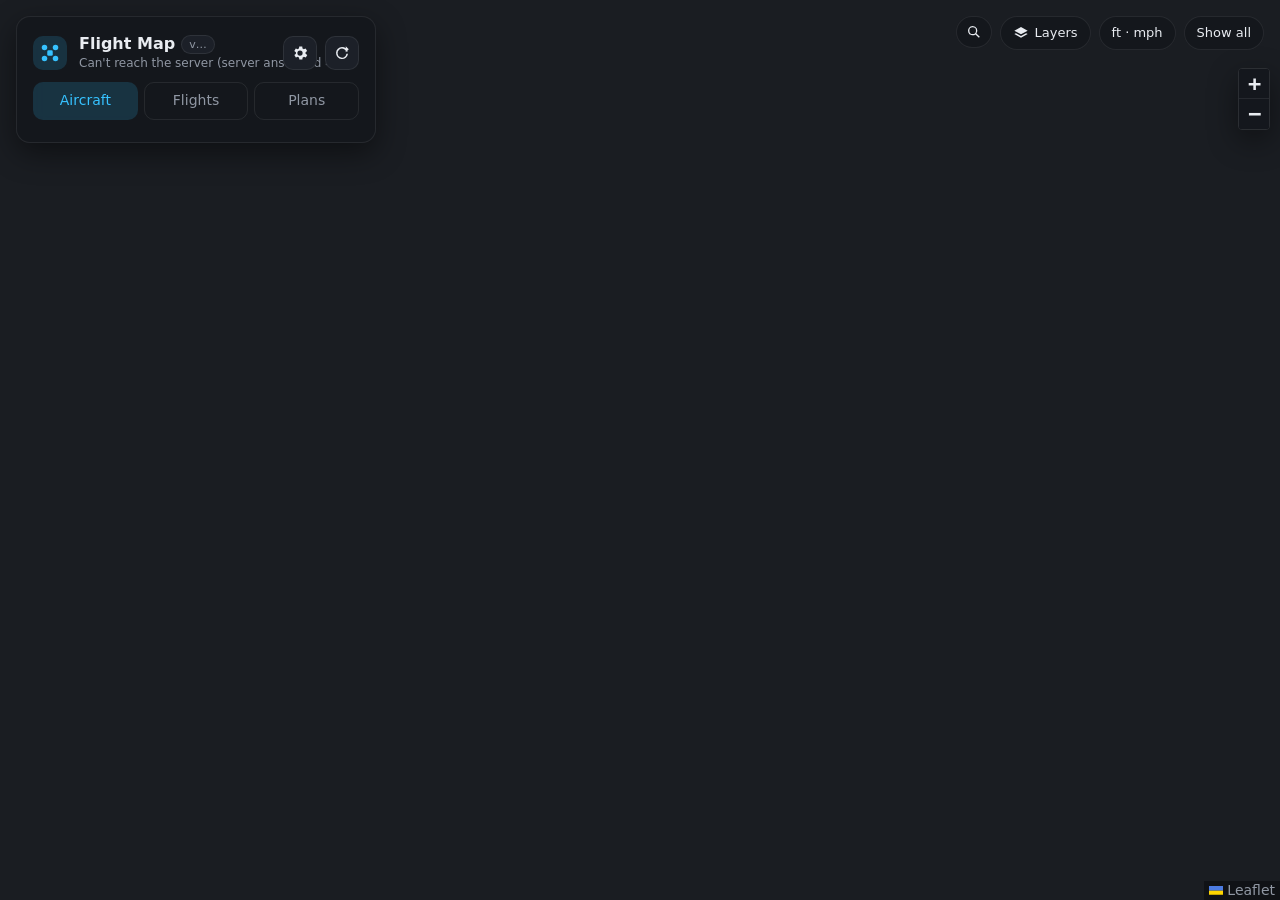
==== app/static/index.html @ 6831c5ad "Address search: find an address and pin it for planning (5.3.0) A magnifying-glass button joins the " ====
<!doctype html>
<html lang="en">
<head>
  <meta charset="utf-8">
  <meta name="viewport" content="width=device-width, initial-scale=1, viewport-fit=cover">
  <title>Flight Map</title>
  <link rel="icon" href="data:image/svg+xml,%3Csvg xmlns='http://www.w3.org/2000/svg' viewBox='0 0 48 48'%3E%3Cg fill='%2336c2ff'%3E%3Ccircle cx='10' cy='10' r='7'/%3E%3Ccircle cx='38' cy='10' r='7'/%3E%3Ccircle cx='10' cy='38' r='7'/%3E%3Ccircle cx='38' cy='38' r='7'/%3E%3Crect x='17' y='17' width='14' height='14' rx='4'/%3E%3C/g%3E%3C/svg%3E">
  <!-- Leaflet 1.9.4 = the open-source map library that draws the map (copy kept in vendor/) -->
  <link rel="stylesheet" href="vendor/leaflet/leaflet.css">
  <link rel="stylesheet" href="style.css">
</head>
<body>
  <div id="map"></div>

  <!-- Left panel: aircraft + flight history -->
  <aside id="panel">
    <header class="panel-head">
      <div class="brand">
        <span class="brand-mark" aria-hidden="true"></span>
        <div>
          <h1>Flight Map <button id="btn-version" class="version-chip" type="button" title="Version and updates">v…</button></h1>
          <p id="status">Loading…</p>
        </div>
      </div>
      <div class="head-actions">
      <a id="btn-logout" class="icon-btn hidden" href="/logout" title="Sign out" aria-label="Sign out">
        <svg viewBox="0 0 24 24" width="18" height="18"><path fill="currentColor" d="M10 4h-5a1 1 0 0 0-1 1v14a1 1 0 0 0 1 1h5v-2H6V6h4V4Zm5.6 3.6L14.2 9l2 2H9v2h7.2l-2 2 1.4 1.4L20 12l-4.4-4.4Z"/></svg>
      </a>
      <a class="icon-btn" href="settings.html" title="Settings" aria-label="Settings">
        <svg viewBox="0 0 24 24" width="18" height="18"><path fill="currentColor" d="M19.4 13a7.5 7.5 0 0 0 0-2l2.1-1.6-2-3.5-2.5 1a7.4 7.4 0 0 0-1.7-1L15 3.3h-4l-.4 2.6a7.4 7.4 0 0 0-1.7 1l-2.5-1-2 3.5L6.6 11a7.5 7.5 0 0 0 0 2l-2.1 1.6 2 3.5 2.5-1c.5.4 1.1.7 1.7 1l.4 2.6h4l.4-2.6c.6-.3 1.2-.6 1.7-1l2.5 1 2-3.5L19.4 13ZM12 15.5a3.5 3.5 0 1 1 0-7 3.5 3.5 0 0 1 0 7Z"/></svg>
      </a>
      <button id="btn-refresh" class="icon-btn" title="Check for new flights now" aria-label="Refresh">
        <svg viewBox="0 0 24 24" width="18" height="18"><path fill="currentColor" d="M12 4a8 8 0 0 1 7.75 6h-2.1A6 6 0 1 0 18 13h2a8 8 0 1 1-8-9Zm5-1 4 4-4 4V3Z"/></svg>
      </button>
      </div>
    </header>
    <button id="update-banner" class="update-banner hidden" type="button">
      <span aria-hidden="true">⬆</span>
      <span>Update available: <b id="upd-banner-version"></b><br><small>Click to see what's new and how to update</small></span>
    </button>
    <nav class="tabs" role="tablist">
      <button role="tab" data-tab="aircraft" class="active">Aircraft</button>
      <button role="tab" data-tab="flights">Flights <span id="flight-count" class="count"></span></button>
      <button role="tab" data-tab="plans">Plans <span id="plan-count" class="count"></span></button>
    </nav>
    <section id="tab-aircraft" class="tab-body"></section>
    <section id="tab-flights" class="tab-body hidden">
      <input id="search" type="search" placeholder="Filter: date, aircraft or file name" autocomplete="off">
      <div id="flight-list"></div>
    </section>
    <section id="tab-plans" class="tab-body hidden">
      <button id="btn-new-plan" class="chip accent new-plan" type="button">＋ New plan</button>
      <p class="plans-disclaimer" role="note"><b>Planning aid only.</b> Always check your local laws and regulations before flying: airspace (in the US: the FAA's <a href="https://www.faa.gov/uas/getting_started/b4ufly" target="_blank" rel="noopener">B4UFLY</a> app or Aloft), any permission you need, and the weather where you are. You are responsible for every flight.</p>
      <div id="plan-list"></div>
    </section>
  </aside>

  <!-- Buttons in the top-right corner of the map -->
  <div id="map-tools">
    <div class="addr-wrap">
      <button id="btn-addr" class="chip icon-chip" type="button" aria-haspopup="true" aria-expanded="false"
        title="Find an address" aria-label="Find an address">
        <svg viewBox="0 0 24 24" width="16" height="16" aria-hidden="true"><path fill="currentColor" d="M10 3a7 7 0 0 1 5.6 11.2l5.1 5.1-1.4 1.4-5.1-5.1A7 7 0 1 1 10 3Zm0 2a5 5 0 1 0 0 10 5 5 0 0 0 0-10Z"/></svg>
      </button>
      <div id="addr-panel" class="layers-panel addr-panel hidden" role="dialog" aria-label="Find an address">
        <form id="addr-form" class="addr-form" role="search">
          <input id="addr-q" type="search" placeholder="Address, town or place" autocomplete="off" enterkeyhint="search"
            aria-label="Address, town or place" maxlength="200">
          <button class="chip accent" type="submit">Find</button>
        </form>
        <div id="addr-results" aria-live="polite"><p class="addr-msg">Type an address and press Enter.</p></div>
        <button id="addr-clear" class="chip hidden" type="button">Remove the pin</button>
        <p id="addr-foot" class="layers-foot"></p>
      </div>
    </div>
    <div class="layers-wrap">
      <button id="btn-layers" class="chip" type="button" aria-haspopup="true" aria-expanded="false" title="Map layers">
        <svg viewBox="0 0 24 24" width="16" height="16" aria-hidden="true"><path fill="currentColor" d="M12 3 2 8.5l10 5.5 10-5.5L12 3Zm-7.6 9.3L2 13.6 12 19l10-5.4-2.4-1.3L12 16.4l-7.6-4.1Z"/></svg>
        <span id="layers-label">Layers</span>
      </button>
      <div id="layers-panel" class="layers-panel hidden" role="dialog" aria-label="Map layers">
        <div id="layer-grid" class="layer-grid"></div>
        <label class="check layer-details">
          <input type="checkbox" id="layer-details">
          <span>Details <small>(roads and names on satellite)</small></span>
        </label>
        <label class="check layer-details">
          <input type="checkbox" id="layer-places">
          <span>Places <small>(shops, schools, parks… when zoomed in)</small></span>
        </label>
        <p id="places-status" class="places-status" aria-live="polite"></p>
        <p class="layers-foot">Places come from OpenStreetMap. This is not a no-fly map: check your local rules before flying.</p>
        <p id="layers-foot" class="layers-foot"></p>
      </div>
    </div>
    <button id="btn-units" class="chip">ft · mph</button>
    <button id="btn-fit" class="chip">Show all</button>
  </div>

  <!-- Bottom panel: details of the selected flight -->
  <section id="detail" class="hidden" aria-live="polite">
    <div class="detail-head">
      <div class="detail-title">
        <h2 id="d-title"></h2>
        <p id="d-sub"></p>
      </div>
      <div class="detail-actions">
        <a id="d-nav" class="chip accent" target="_blank" rel="noopener">Navigate<span class="long">to last position</span></a>
        <button id="d-close" class="icon-btn" aria-label="Close flight">✕</button>
      </div>
    </div>
    <div id="d-stats" class="stats"></div>
    <p id="d-nogps" class="note hidden">This flight has no GPS positions (GPS never locked, or it was flown indoors), so there is nothing to draw on the map.</p>
    <div id="d-track">
      <div class="profile">
        <span class="profile-label" id="d-profile-label">Height</span>
        <svg id="d-profile" preserveAspectRatio="none"></svg>
      </div>
      <div class="player">
        <button id="p-play" class="icon-btn play" aria-label="Play">▶</button>
        <input id="p-scrub" type="range" min="0" max="0" value="0" aria-label="Position in flight">
        <button id="p-follow" class="chip follow" type="button" aria-pressed="false">
          <svg viewBox="0 0 24 24" width="14" height="14" aria-hidden="true"><path fill="currentColor" d="M12 8a4 4 0 1 0 0 8 4 4 0 0 0 0-8Zm8.9 3A9 9 0 0 0 13 3.1V1h-2v2.1A9 9 0 0 0 3.1 11H1v2h2.1a9 9 0 0 0 7.9 7.9V23h2v-2.1a9 9 0 0 0 7.9-7.9H23v-2h-2.1ZM12 19a7 7 0 1 1 0-14 7 7 0 0 1 0 14Z"/></svg>
          Follow
        </button>
        <label class="speed">Speed
          <select id="p-speed">
            <option value="1">1×</option><option value="2">2×</option>
            <option value="5" selected>5×</option><option value="10">10×</option><option value="25">25×</option>
          </select>
        </label>
      </div>
      <div id="d-live" class="live"></div>
    </div>
    <details id="d-events">
      <summary>App messages <span class="count" id="d-event-count"></span></summary>
      <ul></ul>
    </details>
  </section>

  <!-- Flight planner panel (bottom of the screen, like the flight details) -->
  <section id="planner" class="hidden" aria-label="Flight planner">
    <div class="detail-head">
      <div class="detail-title pl-title">
        <input id="pl-name" class="pl-name" maxlength="60" placeholder="Name this plan" aria-label="Plan name">
        <p id="pl-hint" class="pl-hint"></p>
      </div>
      <div class="detail-actions">
        <span id="pl-save-msg" class="pl-save-msg" role="status"></span>
        <button id="pl-delete" class="chip hidden" type="button">Delete</button>
        <button id="pl-save" class="chip accent" type="button">Save plan</button>
        <button id="pl-close" class="icon-btn" type="button" aria-label="Close planner">✕</button>
      </div>
    </div>
    <button id="pl-last-home" class="chip hidden" type="button">Use the take-off point of my last flight</button>
    <div id="pl-stats" class="stats"></div>
    <ul id="pl-warnings" class="pl-warnings"></ul>
    <p id="pl-battery-note" class="help"></p>
    <button id="pl-djifly" class="chip" type="button">Download for DJI Fly…</button>
    <p id="pl-disclaimer" class="pl-disclaimer" role="note">⚠ <b>Planning aid only.</b> Always check your local laws and regulations before flying: airspace (in the US: the FAA's <a href="https://www.faa.gov/uas/getting_started/b4ufly" target="_blank" rel="noopener">B4UFLY</a> app or Aloft), any permission you need, and the weather where you are. You are responsible for every flight.</p>

    <div class="pl-columns">
      <div>
        <h3>Waypoints</h3>
        <div class="pl-defaults">
          <label>New waypoints: <input id="pl-def-alt" type="number" min="0" step="5"> <span id="pl-def-alt-unit"></span></label>
          <label>at <input id="pl-def-speed" type="number" min="1" step="1"> <span id="pl-def-speed-unit"></span></label>
          <button id="pl-apply-all" class="chip" type="button" title="Give every waypoint this height and speed">Apply to all</button>
        </div>
        <div id="pl-wps" class="pl-wps"></div>
        <label class="check"><input id="pl-return" type="checkbox"> <span>Fly back to take-off at the end (counted in the estimate)</span></label>
        <label class="pl-inline">Battery at take-off <input id="pl-battery" type="number" min="10" max="100" step="5"> %</label>
      </div>
      <div>
        <h3>When</h3>
        <input id="pl-when" type="datetime-local" aria-label="Planned date and time">
        <div id="pl-weather"></div>
        <h3>Compare with a past flight</h3>
        <select id="pl-compare" aria-label="Past flight to show"></select>
        <h3>Notes</h3>
        <textarea id="pl-notes" rows="3" maxlength="1000" placeholder="Anything to remember for this flight"></textarea>
      </div>
    </div>
  </section>

  <!-- "Download for DJI Fly" window (opened from the flight planner) -->
  <dialog id="dj-dialog" class="dialog" aria-labelledby="dj-title">
    <form method="dialog" class="dialog-close"><button class="icon-btn" aria-label="Close">✕</button></form>
    <h2 id="dj-title">Download for DJI Fly</h2>
    <p class="help">Makes a waypoint mission (.kmz) of this plan for DJI Fly on the RC 2: sent through the RC 2 dock, or downloaded to copy by hand. The drone will fly it <b>by itself</b>, so check everything below first.</p>
    <ul id="dj-problems" class="pl-warnings"></ul>

    <h3>Speed</h3>
    <div id="dj-speed"></div>

    <h3>Settings</h3>
    <div class="dj-field"><label for="dj-finish">At the end of the route</label>
      <select id="dj-finish"><option value="goHome">Return to home (RTH)</option><option value="autoLand">Land where it ends</option></select></div>
    <div class="dj-field"><label for="dj-lost">If the signal is lost</label>
      <select id="dj-lost"><option value="goBack">Return to home (RTH)</option><option value="landing">Land where it is</option></select></div>
    <p class="help">DJI Fly flies <b>smooth curves</b> through the middle waypoints, so the drone <b>cuts the corners</b> and doesn't pass exactly over them, unlike the straight lines in the planner. Leave room around them.</p>

    <h3>Before you send or download</h3>
    <ul class="dj-checks">
      <li><label class="check"><input type="checkbox" class="dj-ok"> <span>I checked the <b>airspace</b> (in the US: B4UFLY or Aloft) and I'm allowed to fly there.</span></label></li>
      <li><label class="check"><input type="checkbox" class="dj-ok"> <span>I checked my <b>local laws and regulations</b>, and have any permission I need.</span></label></li>
      <li><label class="check"><input type="checkbox" class="dj-ok"> <span>The route is clear of <b>trees, towers, power lines and buildings</b> at these heights. (Heights are measured from the take-off point, not from the ground under each waypoint.)</span></label></li>
      <li><label class="check"><input type="checkbox" class="dj-ok"> <span>I'll <b>take off from the plan's take-off point (H)</b>. The file doesn't contain it: DJI Fly counts every height from wherever the drone takes off.</span></label></li>
      <li><label class="check"><input type="checkbox" class="dj-ok"> <span>I'll keep the drone <b>in sight</b> and take over (pause button or sticks) if anything looks wrong.</span></label></li>
    </ul>
    <h3>Send it to the RC 2 (through the dock)</h3>
    <div id="dj-rc2" aria-live="polite"><p class="help">Asking the map for the RC 2's missions…</p></div>
    <div class="dialog-actions" id="dj-rc2-actions">
      <span id="dj-rc2-msg" class="pl-save-msg" role="status"></span>
      <button type="button" class="chip" id="dj-rc2-refresh">Refresh the list</button>
      <button type="button" class="chip accent" id="dj-rc2-send" disabled>Send to RC 2</button>
    </div>

    <h3>Or download the file</h3>
    <div class="dialog-actions">
      <span id="dj-msg" class="pl-save-msg" role="status"></span>
      <button type="button" class="chip" id="dj-download" disabled>Download .kmz</button>
    </div>

    <details class="dj-byhand">
    <summary>Putting the file on the RC 2 by hand</summary>
    <ol class="steps">
      <li>In DJI Fly, make (or keep) a <b>placeholder</b> waypoint mission. Note its date and number of waypoints in DJI Fly's list.</li>
      <li>Plug the RC 2 into your PC. In File Explorer open <b>DJI RC 2 → Internal shared storage → Android → data → dji.go.v5 → files → waypoint</b>, then the placeholder's folder (the long name).</li>
      <li><b>Copy the .kmz that is already there to your PC first</b>, as a backup.</li>
      <li>Rename the downloaded file to <b>exactly</b> the same name as that .kmz, then copy it into the folder and choose <b>Replace</b>.</li>
      <li>Unplug, open DJI Fly, open the placeholder mission, and <b>check the route on its map</b>: the points, the heights (H), the speed, and the end and signal-lost actions. The small picture in DJI Fly's list may still show the old route; that's normal.</li>
    </ol>
    </details>
  </dialog>

  <!-- "Updates" window (opened from the version number or the update notice) -->
  <dialog id="update-dialog" class="dialog" aria-labelledby="upd-title">
    <form method="dialog" class="dialog-close"><button class="icon-btn" aria-label="Close">✕</button></form>
    <h2 id="upd-title">Updates</h2>
    <p id="upd-status" class="upd-status">Checking…</p>
    <div id="upd-notes"></div>
    <h3>How to update</h3>
    <ol class="steps">
      <li>Open the Proxmox web page, click your server name on the left, then <b>&gt;_ Shell</b>.</li>
      <li>Paste this and press <b>Enter</b> (in the Shell, paste with <b>Ctrl+Shift+V</b>):
        <div class="cmd-row"><code id="upd-cmd"></code><button type="button" class="chip" id="upd-copy">Copy</button></div>
      </li>
      <li>Wait until it says <b>"Update finished"</b>.</li>
      <li>Come back to this page and press <b>Ctrl+Shift+R</b>.</li>
    </ol>
    <p class="help">Your settings, map keys and login are saved before the update and put back afterwards. If the new version doesn't start, the update undoes itself.</p>
    <div class="dialog-actions">
      <button type="button" class="chip" id="upd-check">Check again</button>
      <a class="chip" href="settings.html#updates">Update settings</a>
    </div>
  </dialog>

  <script src="vendor/leaflet/leaflet.js"></script>
  <script src="common.js"></script>
  <script src="updates.js"></script>
  <script src="maps.js"></script>
  <script src="app.js"></script>
  <script src="layers.js"></script>
  <script src="places.js"></script>
  <script src="overview.js"></script>
  <script src="flight.js"></script>
  <script src="update-notice.js"></script>
  <script src="main.js"></script>
  <script src="planner.js"></script>
  <script src="address.js"></script>
</body>
</html>
---- app/static/vendor/leaflet/leaflet.css ----
/* required styles */

.leaflet-pane,
.leaflet-tile,
.leaflet-marker-icon,
.leaflet-marker-shadow,
.leaflet-tile-container,
.leaflet-pane > svg,
.leaflet-pane > canvas,
.leaflet-zoom-box,
.leaflet-image-layer,
.leaflet-layer {
	position: absolute;
	left: 0;
	top: 0;
	}
.leaflet-container {
	overflow: hidden;
	}
.leaflet-tile,
.leaflet-marker-icon,
.leaflet-marker-shadow {
	-webkit-user-select: none;
	   -moz-user-select: none;
	        user-select: none;
	  -webkit-user-drag: none;
	}
/* Prevents IE11 from highlighting tiles in blue */
.leaflet-tile::selection {
	background: transparent;
}
/* Safari renders non-retina tile on retina better with this, but Chrome is worse */
.leaflet-safari .leaflet-tile {
	image-rendering: -webkit-optimize-contrast;
	}
/* hack that prevents hw layers "stretching" when loading new tiles */
.leaflet-safari .leaflet-tile-container {
	width: 1600px;
	height: 1600px;
	-webkit-transform-origin: 0 0;
	}
.leaflet-marker-icon,
.leaflet-marker-shadow {
	display: block;
	}
/* .leaflet-container svg: reset svg max-width decleration shipped in Joomla! (joomla.org) 3.x */
/* .leaflet-container img: map is broken in FF if you have max-width: 100% on tiles */
.leaflet-container .leaflet-overlay-pane svg {
	max-width: none !important;
	max-height: none !important;
	}
.leaflet-container .leaflet-marker-pane img,
.leaflet-container .leaflet-shadow-pane img,
.leaflet-container .leaflet-tile-pane img,
.leaflet-container img.leaflet-image-layer,
.leaflet-container .leaflet-tile {
	max-width: none !important;
	max-height: none !important;
	width: auto;
	padding: 0;
	}

.leaflet-container img.leaflet-tile {
	/* See: https://bugs.chromium.org/p/chromium/issues/detail?id=600120 */
	mix-blend-mode: plus-lighter;
}

.leaflet-container.leaflet-touch-zoom {
	-ms-touch-action: pan-x pan-y;
	touch-action: pan-x pan-y;
	}
.leaflet-container.leaflet-touch-drag {
	-ms-touch-action: pinch-zoom;
	/* Fallback for FF which doesn't support pinch-zoom */
	touch-action: none;
	touch-action: pinch-zoom;
}
.leaflet-container.leaflet-touch-drag.leaflet-touch-zoom {
	-ms-touch-action: none;
	touch-action: none;
}
.leaflet-container {
	-webkit-tap-highlight-color: transparent;
}
.leaflet-container a {
	-webkit-tap-highlight-color: rgba(51, 181, 229, 0.4);
}
.leaflet-tile {
	filter: inherit;
	visibility: hidden;
	}
.leaflet-tile-loaded {
	visibility: inherit;
	}
.leaflet-zoom-box {
	width: 0;
	height: 0;
	-moz-box-sizing: border-box;
	     box-sizing: border-box;
	z-index: 800;
	}
/* workaround for https://bugzilla.mozilla.org/show_bug.cgi?id=888319 */
.leaflet-overlay-pane svg {
	-moz-user-select: none;
	}

.leaflet-pane         { z-index: 400; }

.leaflet-tile-pane    { z-index: 200; }
.leaflet-overlay-pane { z-index: 400; }
.leaflet-shadow-pane  { z-index: 500; }
.leaflet-marker-pane  { z-index: 600; }
.leaflet-tooltip-pane   { z-index: 650; }
.leaflet-popup-pane   { z-index: 700; }

.leaflet-map-pane canvas { z-index: 100; }
.leaflet-map-pane svg    { z-index: 200; }

.leaflet-vml-shape {
	width: 1px;
	height: 1px;
	}
.lvml {
	behavior: url(#default#VML);
	display: inline-block;
	position: absolute;
	}


/* control positioning */

.leaflet-control {
	position: relative;
	z-index: 800;
	pointer-events: visiblePainted; /* IE 9-10 doesn't have auto */
	pointer-events: auto;
	}
.leaflet-top,
.leaflet-bottom {
	position: absolute;
	z-index: 1000;
	pointer-events: none;
	}
.leaflet-top {
	top: 0;
	}
.leaflet-right {
	right: 0;
	}
.leaflet-bottom {
	bottom: 0;
	}
.leaflet-left {
	left: 0;
	}
.leaflet-control {
	float: left;
	clear: both;
	}
.leaflet-right .leaflet-control {
	float: right;
	}
.leaflet-top .leaflet-control {
	margin-top: 10px;
	}
.leaflet-bottom .leaflet-control {
	margin-bottom: 10px;
	}
.leaflet-left .leaflet-control {
	margin-left: 10px;
	}
.leaflet-right .leaflet-control {
	margin-right: 10px;
	}


/* zoom and fade animations */

.leaflet-fade-anim .leaflet-popup {
	opacity: 0;
	-webkit-transition: opacity 0.2s linear;
	   -moz-transition: opacity 0.2s linear;
	        transition: opacity 0.2s linear;
	}
.leaflet-fade-anim .leaflet-map-pane .leaflet-popup {
	opacity: 1;
	}
.leaflet-zoom-animated {
	-webkit-transform-origin: 0 0;
	    -ms-transform-origin: 0 0;
	        transform-origin: 0 0;
	}
svg.leaflet-zoom-animated {
	will-change: transform;
}

.leaflet-zoom-anim .leaflet-zoom-animated {
	-webkit-transition: -webkit-transform 0.25s cubic-bezier(0,0,0.25,1);
	   -moz-transition:    -moz-transform 0.25s cubic-bezier(0,0,0.25,1);
	        transition:         transform 0.25s cubic-bezier(0,0,0.25,1);
	}
.leaflet-zoom-anim .leaflet-tile,
.leaflet-pan-anim .leaflet-tile {
	-webkit-transition: none;
	   -moz-transition: none;
	        transition: none;
	}

.leaflet-zoom-anim .leaflet-zoom-hide {
	visibility: hidden;
	}


/* cursors */

.leaflet-interactive {
	cursor: pointer;
	}
.leaflet-grab {
	cursor: -webkit-grab;
	cursor:    -moz-grab;
	cursor:         grab;
	}
.leaflet-crosshair,
.leaflet-crosshair .leaflet-interactive {
	cursor: crosshair;
	}
.leaflet-popup-pane,
.leaflet-control {
	cursor: auto;
	}
.leaflet-dragging .leaflet-grab,
.leaflet-dragging .leaflet-grab .leaflet-interactive,
.leaflet-dragging .leaflet-marker-draggable {
	cursor: move;
	cursor: -webkit-grabbing;
	cursor:    -moz-grabbing;
	cursor:         grabbing;
	}

/* marker & overlays interactivity */
.leaflet-marker-icon,
.leaflet-marker-shadow,
.leaflet-image-layer,
.leaflet-pane > svg path,
.leaflet-tile-container {
	pointer-events: none;
	}

.leaflet-marker-icon.leaflet-interactive,
.leaflet-image-layer.leaflet-interactive,
.leaflet-pane > svg path.leaflet-interactive,
svg.leaflet-image-layer.leaflet-interactive path {
	pointer-events: visiblePainted; /* IE 9-10 doesn't have auto */
	pointer-events: auto;
	}

/* visual tweaks */

.leaflet-container {
	background: #ddd;
	outline-offset: 1px;
	}
.leaflet-container a {
	color: #0078A8;
	}
.leaflet-zoom-box {
	border: 2px dotted #38f;
	background: rgba(255,255,255,0.5);
	}


/* general typography */
.leaflet-container {
	font-family: "Helvetica Neue", Arial, Helvetica, sans-serif;
	font-size: 12px;
	font-size: 0.75rem;
	line-height: 1.5;
	}


/* general toolbar styles */

.leaflet-bar {
	box-shadow: 0 1px 5px rgba(0,0,0,0.65);
	border-radius: 4px;
	}
.leaflet-bar a {
	background-color: #fff;
	border-bottom: 1px solid #ccc;
	width: 26px;
	height: 26px;
	line-height: 26px;
	display: block;
	text-align: center;
	text-decoration: none;
	color: black;
	}
.leaflet-bar a,
.leaflet-control-layers-toggle {
	background-position: 50% 50%;
	background-repeat: no-repeat;
	display: block;
	}
.leaflet-bar a:hover,
.leaflet-bar a:focus {
	background-color: #f4f4f4;
	}
.leaflet-bar a:first-child {
	border-top-left-radius: 4px;
	border-top-right-radius: 4px;
	}
.leaflet-bar a:last-child {
	border-bottom-left-radius: 4px;
	border-bottom-right-radius: 4px;
	border-bottom: none;
	}
.leaflet-bar a.leaflet-disabled {
	cursor: default;
	background-color: #f4f4f4;
	color: #bbb;
	}

.leaflet-touch .leaflet-bar a {
	width: 30px;
	height: 30px;
	line-height: 30px;
	}
.leaflet-touch .leaflet-bar a:first-child {
	border-top-left-radius: 2px;
	border-top-right-radius: 2px;
	}
.leaflet-touch .leaflet-bar a:last-child {
	border-bottom-left-radius: 2px;
	border-bottom-right-radius: 2px;
	}

/* zoom control */

.leaflet-control-zoom-in,
.leaflet-control-zoom-out {
	font: bold 18px 'Lucida Console', Monaco, monospace;
	text-indent: 1px;
	}

.leaflet-touch .leaflet-control-zoom-in, .leaflet-touch .leaflet-control-zoom-out  {
	font-size: 22px;
	}


/* layers control */

.leaflet-control-layers {
	box-shadow: 0 1px 5px rgba(0,0,0,0.4);
	background: #fff;
	border-radius: 5px;
	}
.leaflet-control-layers-toggle {
	background-image: url(images/layers.png);
	width: 36px;
	height: 36px;
	}
.leaflet-retina .leaflet-control-layers-toggle {
	background-image: url(images/layers-2x.png);
	background-size: 26px 26px;
	}
.leaflet-touch .leaflet-control-layers-toggle {
	width: 44px;
	height: 44px;
	}
.leaflet-control-layers .leaflet-control-layers-list,
.leaflet-control-layers-expanded .leaflet-control-layers-toggle {
	display: none;
	}
.leaflet-control-layers-expanded .leaflet-control-layers-list {
	display: block;
	position: relative;
	}
.leaflet-control-layers-expanded {
	padding: 6px 10px 6px 6px;
	color: #333;
	background: #fff;
	}
.leaflet-control-layers-scrollbar {
	overflow-y: scroll;
	overflow-x: hidden;
	padding-right: 5px;
	}
.leaflet-control-layers-selector {
	margin-top: 2px;
	position: relative;
	top: 1px;
	}
.leaflet-control-layers label {
	display: block;
	font-size: 13px;
	font-size: 1.08333em;
	}
.leaflet-control-layers-separator {
	height: 0;
	border-top: 1px solid #ddd;
	margin: 5px -10px 5px -6px;
	}

/* Default icon URLs */
.leaflet-default-icon-path { /* used only in path-guessing heuristic, see L.Icon.Default */
	background-image: url(images/marker-icon.png);
	}


/* attribution and scale controls */

.leaflet-container .leaflet-control-attribution {
	background: #fff;
	background: rgba(255, 255, 255, 0.8);
	margin: 0;
	}
.leaflet-control-attribution,
.leaflet-control-scale-line {
	padding: 0 5px;
	color: #333;
	line-height: 1.4;
	}
.leaflet-control-attribution a {
	text-decoration: none;
	}
.leaflet-control-attribution a:hover,
.leaflet-control-attribution a:focus {
	text-decoration: underline;
	}
.leaflet-attribution-flag {
	display: inline !important;
	vertical-align: baseline !important;
	width: 1em;
	height: 0.6669em;
	}
.leaflet-left .leaflet-control-scale {
	margin-left: 5px;
	}
.leaflet-bottom .leaflet-control-scale {
	margin-bottom: 5px;
	}
.leaflet-control-scale-line {
	border: 2px solid #777;
	border-top: none;
	line-height: 1.1;
	padding: 2px 5px 1px;
	white-space: nowrap;
	-moz-box-sizing: border-box;
	     box-sizing: border-box;
	background: rgba(255, 255, 255, 0.8);
	text-shadow: 1px 1px #fff;
	}
.leaflet-control-scale-line:not(:first-child) {
	border-top: 2px solid #777;
	border-bottom: none;
	margin-top: -2px;
	}
.leaflet-control-scale-line:not(:first-child):not(:last-child) {
	border-bottom: 2px solid #777;
	}

.leaflet-touch .leaflet-control-attribution,
.leaflet-touch .leaflet-control-layers,
.leaflet-touch .leaflet-bar {
	box-shadow: none;
	}
.leaflet-touch .leaflet-control-layers,
.leaflet-touch .leaflet-bar {
	border: 2px solid rgba(0,0,0,0.2);
	background-clip: padding-box;
	}


/* popup */

.leaflet-popup {
	position: absolute;
	text-align: center;
	margin-bottom: 20px;
	}
.leaflet-popup-content-wrapper {
	padding: 1px;
	text-align: left;
	border-radius: 12px;
	}
.leaflet-popup-content {
	margin: 13px 24px 13px 20px;
	line-height: 1.3;
	font-size: 13px;
	font-size: 1.08333em;
	min-height: 1px;
	}
.leaflet-popup-content p {
	margin: 17px 0;
	margin: 1.3em 0;
	}
.leaflet-popup-tip-container {
	width: 40px;
	height: 20px;
	position: absolute;
	left: 50%;
	margin-top: -1px;
	margin-left: -20px;
	overflow: hidden;
	pointer-events: none;
	}
.leaflet-popup-tip {
	width: 17px;
	height: 17px;
	padding: 1px;

	margin: -10px auto 0;
	pointer-events: auto;

	-webkit-transform: rotate(45deg);
	   -moz-transform: rotate(45deg);
	    -ms-transform: rotate(45deg);
	        transform: rotate(45deg);
	}
.leaflet-popup-content-wrapper,
.leaflet-popup-tip {
	background: white;
	color: #333;
	box-shadow: 0 3px 14px rgba(0,0,0,0.4);
	}
.leaflet-container a.leaflet-popup-close-button {
	position: absolute;
	top: 0;
	right: 0;
	border: none;
	text-align: center;
	width: 24px;
	height: 24px;
	font: 16px/24px Tahoma, Verdana, sans-serif;
	color: #757575;
	text-decoration: none;
	background: transparent;
	}
.leaflet-container a.leaflet-popup-close-button:hover,
.leaflet-container a.leaflet-popup-close-button:focus {
	color: #585858;
	}
.leaflet-popup-scrolled {
	overflow: auto;
	}

.leaflet-oldie .leaflet-popup-content-wrapper {
	-ms-zoom: 1;
	}
.leaflet-oldie .leaflet-popup-tip {
	width: 24px;
	margin: 0 auto;

	-ms-filter: "progid:DXImageTransform.Microsoft.Matrix(M11=0.70710678, M12=0.70710678, M21=-0.70710678, M22=0.70710678)";
	filter: progid:DXImageTransform.Microsoft.Matrix(M11=0.70710678, M12=0.70710678, M21=-0.70710678, M22=0.70710678);
	}

.leaflet-oldie .leaflet-control-zoom,
.leaflet-oldie .leaflet-control-layers,
.leaflet-oldie .leaflet-popup-content-wrapper,
.leaflet-oldie .leaflet-popup-tip {
	border: 1px solid #999;
	}


/* div icon */

.leaflet-div-icon {
	background: #fff;
	border: 1px solid #666;
	}


/* Tooltip */
/* Base styles for the element that has a tooltip */
.leaflet-tooltip {
	position: absolute;
	padding: 6px;
	background-color: #fff;
	border: 1px solid #fff;
	border-radius: 3px;
	color: #222;
	white-space: nowrap;
	-webkit-user-select: none;
	-moz-user-select: none;
	-ms-user-select: none;
	user-select: none;
	pointer-events: none;
	box-shadow: 0 1px 3px rgba(0,0,0,0.4);
	}
.leaflet-tooltip.leaflet-interactive {
	cursor: pointer;
	pointer-events: auto;
	}
.leaflet-tooltip-top:before,
.leaflet-tooltip-bottom:before,
.leaflet-tooltip-left:before,
.leaflet-tooltip-right:before {
	position: absolute;
	pointer-events: none;
	border: 6px solid transparent;
	background: transparent;
	content: "";
	}

/* Directions */

.leaflet-tooltip-bottom {
	margin-top: 6px;
}
.leaflet-tooltip-top {
	margin-top: -6px;
}
.leaflet-tooltip-bottom:before,
.leaflet-tooltip-top:before {
	left: 50%;
	margin-left: -6px;
	}
.leaflet-tooltip-top:before {
	bottom: 0;
	margin-bottom: -12px;
	border-top-color: #fff;
	}
.leaflet-tooltip-bottom:before {
	top: 0;
	margin-top: -12px;
	margin-left: -6px;
	border-bottom-color: #fff;
	}
.leaflet-tooltip-left {
	margin-left: -6px;
}
.leaflet-tooltip-right {
	margin-left: 6px;
}
.leaflet-tooltip-left:before,
.leaflet-tooltip-right:before {
	top: 50%;
	margin-top: -6px;
	}
.leaflet-tooltip-left:before {
	right: 0;
	margin-right: -12px;
	border-left-color: #fff;
	}
.leaflet-tooltip-right:before {
	left: 0;
	margin-left: -12px;
	border-right-color: #fff;
	}

/* Printing */

@media print {
	/* Prevent printers from removing background-images of controls. */
	.leaflet-control {
		-webkit-print-color-adjust: exact;
		print-color-adjust: exact;
		}
	}
---- app/static/style.css ----
/* ---------- Colours and sizes (change these to re-theme the page) ---------- */
:root {
  --bg: #0c0e12;
  --panel: rgba(20, 23, 29, 0.92);
  --panel-solid: #14171d;
  --card: #1c2028;
  --card-hover: #242a34;
  --line: rgba(255, 255, 255, 0.08);
  --text: #e9ecf1;
  --muted: #9097a3;
  --accent: #36c2ff;
  --accent-dim: rgba(54, 194, 255, 0.16);
  --home: #3ddc84;
  --warn: #ffb020;
  --radius: 14px;
  --panel-w: 360px;
  --shadow: 0 10px 30px rgba(0, 0, 0, 0.45);
  color-scheme: dark;
}

* { box-sizing: border-box; }
html, body { height: 100%; margin: 0; }
body {
  background: var(--bg);
  color: var(--text);
  font: 14px/1.4 system-ui, -apple-system, "Segoe UI", Roboto, sans-serif;
  overflow: hidden;
}
button, input, select { font: inherit; color: inherit; }
.hidden { display: none !important; }

#map { position: fixed; inset: 0; background: #1a1d22; }

/* ---------- Left panel ---------- */
#panel {
  /* Grows to fit what's inside, up to the full height of the screen. */
  position: fixed; top: 16px; left: 16px;
  max-height: calc(100% - 32px);
  width: var(--panel-w);
  display: flex; flex-direction: column;
  background: var(--panel);
  backdrop-filter: blur(14px);
  border: 1px solid var(--line);
  border-radius: var(--radius);
  box-shadow: var(--shadow);
  z-index: 1000;
  overflow: hidden;
}
.panel-head {
  display: flex; align-items: center; justify-content: space-between;
  padding: 16px 16px 10px;
}
.brand { display: flex; align-items: center; gap: 12px; min-width: 0; }
.brand-mark {
  width: 34px; height: 34px; border-radius: 10px; flex: none;
  background: var(--accent-dim) url("data:image/svg+xml,%3Csvg xmlns='http://www.w3.org/2000/svg' viewBox='0 0 48 48'%3E%3Cg fill='%2336c2ff'%3E%3Ccircle cx='12' cy='12' r='6'/%3E%3Ccircle cx='36' cy='12' r='6'/%3E%3Ccircle cx='12' cy='36' r='6'/%3E%3Ccircle cx='36' cy='36' r='6'/%3E%3Crect x='18' y='18' width='12' height='12' rx='3'/%3E%3C/g%3E%3C/svg%3E") center/22px no-repeat;
}
.brand h1 { font-size: 16px; margin: 0; font-weight: 650; display: flex; align-items: center; gap: 6px; }
.version-chip {
  font-size: 11px; font-weight: 500; color: var(--muted); cursor: pointer;
  background: var(--card); border: 1px solid var(--line); border-radius: 999px; padding: 1px 7px;
}
.version-chip:hover { color: var(--text); }
.version-chip.has-update { color: #04121a; background: var(--home); border-color: transparent; }
.update-banner {
  display: flex; align-items: center; gap: 10px; text-align: left; cursor: pointer;
  margin: 0 16px 10px; padding: 9px 12px; border-radius: 10px;
  background: rgba(61, 220, 132, 0.12); border: 1px solid rgba(61, 220, 132, 0.45); color: var(--text);
}
.update-banner:hover { background: rgba(61, 220, 132, 0.2); }
.update-banner > span:first-child { color: var(--home); font-size: 18px; }
.update-banner small { color: var(--muted); }

/* "Updates" window */
.dialog {
  width: min(560px, calc(100vw - 32px)); max-height: calc(100vh - 32px); overflow-y: auto;
  background: var(--panel-solid); color: var(--text);
  border: 1px solid var(--line); border-radius: var(--radius); box-shadow: var(--shadow);
  padding: 20px 22px;
}
.dialog::backdrop { background: rgba(0, 0, 0, 0.55); }
.dialog h2 { margin: 0 0 10px; font-size: 18px; }
.dialog h3 { margin: 18px 0 6px; font-size: 14px; }
.dialog ul, .dialog ol { margin: 0; padding-left: 20px; }
.dialog li { margin: 6px 0; }
.dialog-close { position: absolute; top: 14px; right: 14px; margin: 0; }
.dialog-actions { display: flex; gap: 8px; flex-wrap: wrap; margin-top: 14px; }
.upd-status { margin: 0; padding: 10px 12px; border-radius: 10px; background: var(--card); }
.upd-status.available { background: rgba(61, 220, 132, 0.12); }
.upd-status.ok { color: var(--home); }
.upd-status.warn { color: var(--warn); }
.cmd-row { display: flex; gap: 8px; align-items: center; margin-top: 6px; flex-wrap: wrap; }
.cmd-row code {
  flex: 1; min-width: 0; padding: 8px 10px; border-radius: 8px; background: var(--card);
  border: 1px solid var(--line); overflow-wrap: anywhere; user-select: all;
  font-family: ui-monospace, Menlo, Consolas, monospace; font-size: 12.5px;
}
.brand p { margin: 0; color: var(--muted); font-size: 12px; white-space: nowrap; overflow: hidden; text-overflow: ellipsis; }

.icon-btn {
  width: 34px; height: 34px; flex: none;
  display: inline-grid; place-items: center;
  border: 1px solid var(--line); border-radius: 10px;
  background: var(--card); cursor: pointer;
}
.icon-btn:hover { background: var(--card-hover); }
a.icon-btn { color: var(--text); }
.head-actions { display: flex; gap: 8px; }
.icon-btn.spin svg { animation: spin 0.8s linear infinite; }
@keyframes spin { to { transform: rotate(360deg); } }

.tabs { display: flex; gap: 6px; padding: 0 16px 10px; }
.tabs button {
  flex: 1; padding: 8px; border-radius: 10px; cursor: pointer;
  background: transparent; border: 1px solid var(--line); color: var(--muted);
}
.tabs button.active { background: var(--accent-dim); color: var(--accent); border-color: transparent; }
.count { color: var(--muted); font-size: 12px; font-variant-numeric: tabular-nums; }
.tabs button.active .count { color: inherit; opacity: 0.8; }

.tab-body { flex: 0 1 auto; min-height: 0; overflow-y: auto; padding: 0 12px 12px; }
#search {
  width: 100%; margin: 0 0 10px; padding: 9px 12px;
  border-radius: 10px; border: 1px solid var(--line); background: var(--card);
  outline: none;
}
#search:focus { border-color: var(--accent); }

/* Aircraft cards */
.aircraft {
  background: var(--card); border: 1px solid var(--line); border-radius: 12px;
  padding: 14px; margin-bottom: 10px; cursor: pointer;
}
.aircraft:hover { background: var(--card-hover); }
.aircraft .top { display: flex; align-items: center; gap: 12px; }
.aircraft .avatar {
  width: 44px; height: 44px; border-radius: 12px; flex: none;
  display: grid; place-items: center; background: var(--accent-dim); color: var(--accent);
}
.aircraft h3 { margin: 0; font-size: 15px; }
.aircraft .sn { color: var(--muted); font-size: 12px; }
.aircraft .seen { margin: 12px 0 8px; font-size: 13px; }
.aircraft .seen b { color: var(--accent); font-weight: 600; }
.aircraft .grid { display: grid; grid-template-columns: repeat(3, 1fr); gap: 8px; }
.aircraft .grid div { background: rgba(255,255,255,0.03); border-radius: 8px; padding: 6px 8px; }
.aircraft .grid span { display: block; color: var(--muted); font-size: 11px; }
.aircraft .coord { margin-top: 8px; color: var(--muted); font-size: 12px; font-family: ui-monospace, Menlo, Consolas, monospace; }
.aircraft .actions { display: flex; gap: 8px; margin-top: 10px; }

.chip {
  display: inline-flex; align-items: center; gap: 6px;
  padding: 7px 12px; border-radius: 999px; cursor: pointer;
  background: var(--panel); border: 1px solid var(--line);
  color: var(--text); text-decoration: none; font-size: 13px; white-space: nowrap;
  backdrop-filter: blur(10px);
}
.chip:hover { background: var(--card-hover); }
.chip.accent { background: var(--accent); color: #04121a; border-color: transparent; font-weight: 600; }
.chip.accent:hover { filter: brightness(1.08); }
#d-nav { gap: 0.3em; }
/* The free "Dark" map: the OpenStreetMap street map with its colours flipped. */
.tiles-dark { filter: invert(100%) hue-rotate(180deg) brightness(95%) contrast(90%); }
/* ---- Layers button + panel ---- */
.layers-wrap { position: relative; }
.layers-panel {
  position: absolute; top: calc(100% + 8px); right: 0; z-index: 1100;
  width: 312px; max-width: calc(100vw - 32px);
  background: var(--panel); backdrop-filter: blur(14px);
  border: 1px solid var(--line); border-radius: var(--radius); box-shadow: var(--shadow);
  padding: 14px;
}
.layer-grid { display: grid; grid-template-columns: repeat(4, 1fr); gap: 6px; }
.layer-opt {
  display: flex; flex-direction: column; align-items: center; gap: 5px;
  background: transparent; border: 0; padding: 4px 2px; border-radius: 10px; cursor: pointer; color: var(--text);
}
.layer-opt:hover { background: var(--card); }
.layer-opt .thumb {
  width: 54px; height: 54px; border-radius: 50%; overflow: hidden; display: block;
  border: 2px solid var(--line); box-shadow: 0 2px 6px rgba(0,0,0,0.4);
}
.layer-opt .thumb img { width: 100%; height: 100%; object-fit: cover; display: block; }
/* Colours shown if a picture can't load */
.thumb-road { background: linear-gradient(135deg, #e9e5dc 45%, #f4c86a 46% 52%, #e9e5dc 53%); }
.thumb-satellite { background: radial-gradient(circle at 30% 30%, #5d7a3a, #2f4a22 60%, #3d5a6b); }
.thumb-dark { background: linear-gradient(135deg, #1c1f24 45%, #444b55 46% 52%, #1c1f24 53%); }
.thumb-terrain { background: repeating-radial-gradient(circle at 40% 60%, #cfd8b0 0 6px, #b9c493 6px 8px); }
.layer-opt.active .thumb { border-color: var(--accent); box-shadow: 0 0 0 3px var(--accent-dim); }
.layer-opt.active .name { color: var(--accent); font-weight: 600; }
.layer-opt .name { font-size: 13px; }
.layer-opt small { font-size: 10.5px; color: var(--muted); margin-top: -4px; }
.layer-details { margin: 12px 4px 4px; font-size: 14px; }
.layer-details small { color: var(--muted); }
.layer-details.disabled { opacity: 0.5; }
.layers-foot { margin: 8px 4px 0; font-size: 12px; color: var(--muted); }
.layers-foot a { color: var(--accent); }
.select-chip { padding: 0; }
.select-chip select {
  appearance: none; -webkit-appearance: none; border: 0; background: transparent; cursor: pointer;
  padding: 7px 30px 7px 12px; font-size: 13px; max-width: 220px; text-overflow: ellipsis;
  background-image: url("data:image/svg+xml,%3Csvg xmlns='http://www.w3.org/2000/svg' viewBox='0 0 24 24'%3E%3Cpath fill='%239097a3' d='M7 10l5 5 5-5z'/%3E%3C/svg%3E");
  background-repeat: no-repeat; background-position: right 8px center; background-size: 16px;
}
.select-chip select option { background: var(--panel-solid); color: var(--text); }

/* Flight list */
.day { color: var(--muted); font-size: 12px; margin: 14px 4px 6px; text-transform: uppercase; letter-spacing: 0.04em; }
.day:first-child { margin-top: 0; }
.flight {
  display: block; width: 100%; text-align: left; cursor: pointer;
  background: var(--card); border: 1px solid var(--line); border-radius: 12px;
  padding: 10px 12px; margin-bottom: 8px;
}
.flight:hover { background: var(--card-hover); }
.flight.active { border-color: var(--accent); background: var(--accent-dim); }
.flight .row1 { display: flex; justify-content: space-between; gap: 8px; }
.flight .time { font-weight: 600; }
.flight .name { color: var(--muted); font-size: 12px; white-space: nowrap; overflow: hidden; text-overflow: ellipsis; }
.flight .row2 { display: flex; gap: 12px; margin-top: 4px; color: var(--muted); font-size: 12px; font-variant-numeric: tabular-nums; }
.flight .badge { color: var(--warn); }
.flight .badge.nogps { color: var(--muted); font-style: italic; }

.empty { color: var(--muted); padding: 20px 8px; text-align: center; }
.empty code { display: block; margin-top: 8px; color: var(--text); word-break: break-all; }

/* ---- Address search (the magnifying glass) ---- */
.icon-chip { padding: 7px 9px; }
/* Not inside a position:relative box, so the panel lines up with the right
   edge of all the top-right buttons (it would stick out on a phone otherwise). */
.addr-panel { width: 340px; }
.addr-form { display: flex; gap: 8px; }
#addr-q {
  flex: 1; min-width: 0; padding: 8px 12px; border-radius: 999px; font: inherit; font-size: 14px;
  background: var(--panel-solid); color: var(--text); border: 1px solid var(--line); outline: none;
}
#addr-q:focus { border-color: var(--accent); }
#addr-results { margin-top: 10px; display: flex; flex-direction: column; gap: 4px; max-height: 50vh; overflow-y: auto; }
.addr-msg { margin: 2px 4px; font-size: 13px; color: var(--muted); }
.addr-result {
  display: flex; flex-direction: column; align-items: flex-start; gap: 2px; text-align: left;
  background: transparent; border: 1px solid transparent; border-radius: 10px; padding: 7px 9px;
  color: var(--text); font: inherit; font-size: 13.5px; cursor: pointer;
}
.addr-result:hover, .addr-result:focus-visible { background: var(--card); border-color: var(--line); }
.addr-result small { color: var(--muted); font-size: 11.5px; }
#addr-clear { margin-top: 8px; }
.addr-pin span {
  display: block; width: 26px; height: 26px; border-radius: 50% 50% 50% 0; transform: rotate(-45deg);
  background: #ff5a5f; border: 2px solid #fff; box-shadow: 0 2px 6px rgba(0,0,0,0.5);
}
.addr-pin span::after {
  content: ""; position: absolute; left: 50%; top: 50%; width: 8px; height: 8px; margin: -4px 0 0 -4px;
  border-radius: 50%; background: #fff;
}
.leaflet-tooltip.addr-label { font-weight: 600; pointer-events: none; }

/* ---------- Map tools (top-right) ---------- */
#map-tools {
  position: fixed; top: 16px; right: 16px; z-index: 1000;
  display: flex; gap: 8px; flex-wrap: wrap; justify-content: flex-end;
}
.leaflet-top.leaflet-right { top: 58px; }
.leaflet-control-zoom a {
  background: var(--panel-solid) !important; color: var(--text) !important;
  border-color: var(--line) !important;
}
.leaflet-bar { border: 1px solid var(--line) !important; box-shadow: var(--shadow) !important; }
.leaflet-container { font: inherit; }
.leaflet-control-attribution {
  background: rgba(12,14,18,0.7) !important; color: var(--muted) !important;
  max-width: min(720px, 60vw); white-space: normal; line-height: 1.35;   /* wrap long credit lines */
}
.leaflet-control-attribution a { color: var(--muted) !important; }
.leaflet-tooltip { background: var(--panel-solid); color: var(--text); border: 1px solid var(--line); box-shadow: var(--shadow); }
.leaflet-tooltip-top:before { border-top-color: var(--panel-solid); }

/* ---------- Map markers ---------- */
.drone-icon { position: relative; }
.drone-icon .rot { position: absolute; inset: 0; display: grid; place-items: center; transition: transform 0.15s linear; }
.drone-icon svg { filter: drop-shadow(0 2px 4px rgba(0,0,0,0.6)); }
.drone-icon .pulse {
  position: absolute; left: 50%; top: 50%; width: 18px; height: 18px; margin: -9px 0 0 -9px;
  border-radius: 50%; background: var(--accent); opacity: 0.5;
  animation: pulse 2s ease-out infinite;
}
.drone-icon.idle .pulse { animation-duration: 3s; }
@keyframes pulse { from { transform: scale(1); opacity: 0.55; } to { transform: scale(4.5); opacity: 0; } }
.home-icon {
  display: grid !important; place-items: center;
  background: var(--home); color: #04140b; font-weight: 800; font-size: 12px;
  border-radius: 50%; border: 2px solid #fff; box-shadow: 0 2px 6px rgba(0,0,0,0.5);
}

/* ---------- Bottom detail panel ---------- */
#detail {
  position: fixed; z-index: 1000;
  left: calc(var(--panel-w) + 32px); right: 16px; bottom: 16px;
  max-height: min(50vh, calc(100% - 90px)); overflow-y: auto;
  background: var(--panel); backdrop-filter: blur(14px);
  border: 1px solid var(--line); border-radius: var(--radius);
  box-shadow: var(--shadow);
  padding: 14px 16px;
}
.detail-head { display: flex; justify-content: space-between; align-items: flex-start; gap: 12px; }
.detail-title { min-width: 0; }
.detail-title h2 { margin: 0; font-size: 16px; }
.detail-title p { margin: 2px 0 0; color: var(--muted); font-size: 12px; overflow-wrap: anywhere; }
.detail-actions { display: flex; gap: 8px; align-items: center; }

.stats { display: grid; grid-template-columns: repeat(auto-fit, minmax(104px, 1fr)); gap: 6px; margin: 10px 0; }
.stat { background: var(--card); border-radius: 10px; padding: 6px 10px; }
.stat span { display: block; color: var(--muted); font-size: 11px; }
.stat b { font-size: 15px; font-weight: 650; font-variant-numeric: tabular-nums; }
.note { color: var(--muted); background: var(--card); padding: 10px 12px; border-radius: 10px; }

.profile { position: relative; height: 54px; background: var(--card); border-radius: 10px; overflow: hidden; cursor: crosshair; }
.profile svg { width: 100%; height: 100%; display: block; }
.profile .area { fill: var(--accent-dim); }
.profile .line { fill: none; stroke: var(--accent); stroke-width: 1.5; vector-effect: non-scaling-stroke; }
.profile .cursor { stroke: #fff; stroke-width: 1.5; vector-effect: non-scaling-stroke; }
.profile-label { position: absolute; left: 10px; top: 6px; color: var(--muted); font-size: 11px; pointer-events: none; }

.player { display: flex; align-items: center; gap: 10px; margin-top: 10px; }
.player .play { border-radius: 50%; background: var(--accent); color: #04121a; border: 0; font-size: 13px; }
.player input[type=range] { flex: 1; accent-color: var(--accent); min-width: 0; }
.chip.follow { padding: 6px 10px; font-size: 12px; }
.chip.follow[aria-pressed="true"] { background: var(--accent-dim); color: var(--accent); border-color: var(--accent); }
.drone-icon.active .rot { transition: none; }   /* replay moves it every frame already */
.speed { color: var(--muted); font-size: 12px; display: flex; align-items: center; gap: 6px; }
.speed select { background: var(--card); border: 1px solid var(--line); border-radius: 8px; padding: 4px 6px; }

.live { display: grid; grid-template-columns: repeat(auto-fit, minmax(96px, 1fr)); gap: 6px 12px; margin-top: 10px; font-size: 13px; }
.live span { display: block; color: var(--muted); font-size: 11px; }
.live b { font-weight: 600; font-variant-numeric: tabular-nums; }

#d-events { margin-top: 12px; }
#d-events summary { cursor: pointer; color: var(--muted); }
#d-events ul { list-style: none; padding: 0; margin: 8px 0 0; max-height: 120px; overflow-y: auto; }
#d-events li { display: flex; gap: 10px; padding: 5px 8px; border-radius: 8px; cursor: pointer; }
#d-events li:hover { background: var(--card); }
#d-events li time { color: var(--muted); font-variant-numeric: tabular-nums; flex: none; }
#d-events li.warn { color: var(--warn); }

/* ---------- Flight planner ---------- */
#planner {
  position: fixed; z-index: 1000;
  left: calc(var(--panel-w) + 32px); right: 16px; bottom: 16px;
  max-height: min(58vh, calc(100% - 90px)); overflow-y: auto;
  background: var(--panel); backdrop-filter: blur(14px);
  border: 1px solid var(--line); border-radius: var(--radius); box-shadow: var(--shadow);
  padding: 14px 16px;
}
#planner h3 { font-size: 13px; margin: 12px 0 6px; color: var(--muted); font-weight: 600; text-transform: uppercase; letter-spacing: 0.04em; }
.pl-title { flex: 1; }
.pl-name {
  width: 100%; max-width: 380px; font-size: 16px; font-weight: 650; padding: 6px 10px;
  background: var(--card); border: 1px solid var(--line); border-radius: 8px; outline: none;
}
.pl-name:focus { border-color: var(--accent); }
.pl-hint { margin: 4px 0 0; color: var(--accent); font-size: 13px; }
.pl-save-msg { font-size: 13px; color: var(--muted); }
.pl-save-msg.warn { color: var(--warn); } .pl-save-msg.ok { color: var(--home); } .pl-save-msg.error { color: #ff6b6b; }
#pl-last-home { margin-top: 10px; }
.pl-warnings { list-style: none; margin: 0; padding: 0; display: grid; gap: 4px; }
.pl-warnings li { padding: 6px 10px; border-radius: 8px; font-size: 13px; }
.pl-warnings li.warn { background: rgba(255, 176, 32, 0.12); color: var(--warn); }
.pl-warnings li.danger { background: rgba(255, 107, 107, 0.14); color: #ff8c8c; }
.wp-menu-popup .leaflet-popup-content { margin: 10px 12px; }
.wp-menu { display: grid; gap: 6px; min-width: 150px; font-size: 13px; }
.wp-menu span { color: var(--muted); }
.wp-menu-delete { color: #ff8c8c; }
.dj-field { display: flex; justify-content: space-between; align-items: center; gap: 10px; margin: 6px 0; }
.dj-field select { max-width: 60%; }
.dj-checks { list-style: none; margin: 0; padding: 0; display: grid; gap: 6px; }
#pl-djifly { margin: 4px 0 8px; }
.pl-warnings li.ok { background: rgba(61, 220, 132, 0.12); color: var(--home); }
.pl-disclaimer {
  margin: 8px 0 0; padding: 8px 12px; border-radius: 8px; font-size: 13px;
  background: rgba(255, 176, 32, 0.08); border: 1px solid rgba(255, 176, 32, 0.35); color: var(--text);
}
.pl-disclaimer a, .plans-disclaimer a { color: var(--accent); }
.plans-disclaimer { margin: 0 4px 12px; font-size: 12px; color: var(--muted); }
.pl-columns { display: grid; grid-template-columns: 1.2fr 1fr; gap: 18px; }
.pl-defaults { display: flex; flex-wrap: wrap; gap: 8px; align-items: center; font-size: 13px; color: var(--muted); margin-bottom: 8px; }
#planner input[type=number], #planner input[type=datetime-local], #planner select, #planner textarea {
  background: var(--card); border: 1px solid var(--line); border-radius: 8px; padding: 5px 8px; outline: none; font-size: 13px;
}
#planner input:focus, #planner select:focus, #planner textarea:focus { border-color: var(--accent); }
.pl-defaults input { width: 70px; }
#planner select, #planner textarea, #pl-when { width: 100%; }
#planner textarea { resize: vertical; font: inherit; font-size: 13px; }
.pl-wps { max-height: 200px; overflow-y: auto; margin-bottom: 8px; }
.wp-table { width: 100%; border-collapse: collapse; font-size: 13px; }
.wp-table th { text-align: left; color: var(--muted); font-weight: 500; font-size: 11px; padding: 2px 4px; position: sticky; top: 0; background: var(--panel-solid); }
.wp-table td { padding: 2px 4px; }
.wp-table input { width: 72px; }
.wp-table tr.selected td { background: var(--accent-dim); }
.wp-num {
  width: 24px; height: 24px; border-radius: 50%; border: 0; cursor: pointer;
  background: var(--accent); color: #04121a; font-weight: 700; font-size: 12px;
}
.icon-btn.small { width: 26px; height: 26px; font-size: 12px; }
.pl-inline { display: flex; align-items: center; gap: 8px; font-size: 13px; color: var(--muted); }
.pl-inline input { width: 70px; }
#pl-weather .live { margin-top: 8px; }
.new-plan { width: 100%; justify-content: center; margin-bottom: 10px; padding: 9px; }
.plan-card .time { overflow: hidden; text-overflow: ellipsis; white-space: nowrap; }
.wp-icon {
  display: grid !important; place-items: center; border-radius: 50%;
  background: var(--accent); color: #04121a; font-weight: 800; font-size: 12px;
  border: 2px solid #fff; box-shadow: 0 2px 6px rgba(0,0,0,0.5);
}
.wp-icon.active { background: #fff; color: #04121a; border-color: var(--accent); box-shadow: 0 0 0 4px var(--accent-dim); }
.plan-home { background: var(--accent) !important; }
#map.planning { cursor: crosshair; }
#map.planning .leaflet-marker-icon { cursor: grab; }

/* ---------- Phones and narrow screens ---------- */
@media (max-width: 760px) {
  #panel {
    top: auto; left: 0; right: 0; bottom: 0; width: auto;
    max-height: 46%; border-radius: var(--radius) var(--radius) 0 0;
  }
  .leaflet-control-attribution { max-width: 100vw; }
  #planner { left: 0; right: 0; bottom: 0; border-radius: var(--radius) var(--radius) 0 0; max-height: 62%; }
  .pl-columns { grid-template-columns: 1fr; }
  #detail {
    left: 0; right: 0; bottom: 0; border-radius: var(--radius) var(--radius) 0 0;
    max-height: 62%;
  }
  #map-tools { left: 16px; right: 16px; justify-content: flex-start; }
  .leaflet-top.leaflet-right { top: 60px; }
  .detail-actions .chip.accent { padding: 7px 10px; }
  #d-nav .long { display: none; }
}

/* =====================================================================
   Settings page
   ===================================================================== */
body.page-settings { overflow: auto; }
.settings { max-width: 760px; margin: 0 auto; padding: 24px 16px 120px; }
.settings-head { display: flex; align-items: center; gap: 16px; margin-bottom: 20px; }
.settings-head h1 { margin: 0; font-size: 22px; }
.settings-head p { margin: 2px 0 0; color: var(--muted); font-size: 13px; }

.card {
  background: var(--panel-solid); border: 1px solid var(--line); border-radius: var(--radius);
  padding: 18px 18px 8px; margin-bottom: 16px;
}
.card h2 { margin: 0 0 14px; font-size: 17px; }
.card h3 { margin: 22px 0 4px; font-size: 14px; }
.muted { color: var(--muted); font-weight: 400; }

.field { margin: 0 0 14px; border: 0; padding: 0; min-width: 0; }
.field > label, .field > legend { display: block; margin-bottom: 6px; font-weight: 550; padding: 0; }
.field.inline { display: flex; align-items: center; justify-content: space-between; gap: 12px; flex-wrap: wrap; }
.field.inline > label { margin: 0; font-weight: 500; }
.settings input:not([type=checkbox]):not([type=radio]):not([type=color]),
.settings select {
  width: 100%; padding: 9px 12px; border-radius: 10px;
  border: 1px solid var(--line); background: var(--card); outline: none;
}
.field.inline select, .field.inline input:not([type=color]) { width: auto; min-width: 200px; }
.settings input:focus, .settings select:focus { border-color: var(--accent); }
.settings input[type=color] { width: 54px; height: 34px; padding: 2px; border-radius: 8px; border: 1px solid var(--line); background: var(--card); cursor: pointer; }
.with-unit { display: inline-flex; align-items: center; gap: 8px; color: var(--muted); }
.with-unit input { min-width: 0 !important; width: 90px !important; color: var(--text); }
.conv { color: var(--accent); font-size: 13px; min-width: 70px; }
.check { display: flex; align-items: flex-start; gap: 10px; margin: 0 0 12px; cursor: pointer; }
.check input { margin-top: 3px; accent-color: var(--accent); width: 16px; height: 16px; flex: none; }
.help { color: var(--muted); font-size: 13px; margin: 6px 0 12px; }
.help a { color: var(--accent); }
.help.ok { color: var(--home); }
.checks { list-style: none; margin: 0 0 10px; padding: 0; }
.checks li { margin: 4px 0; }
.checks li.ok { color: var(--home); }
.checks li.warn { color: var(--warn); }
.checks li.muted { color: var(--muted); }
.help.warn, .warn { color: var(--warn); }
.error { color: #ff6b6b; }
code, .cmd { font-family: ui-monospace, Menlo, Consolas, monospace; font-size: 12.5px; }
.cmd {
  background: var(--card); border: 1px solid var(--line); border-radius: 10px;
  padding: 10px 12px; overflow-x: auto; white-space: pre; margin: 0 0 14px;
}
.secret { display: flex; gap: 8px; }
.secret input { flex: 1; min-width: 0; }
.advanced { margin: 6px 0 14px; }
.advanced summary { cursor: pointer; color: var(--muted); margin-bottom: 12px; }
.facts { display: grid; grid-template-columns: max-content 1fr; gap: 6px 16px; margin: 6px 0 14px; font-size: 14px; }
.facts dt { color: var(--muted); }
.facts dd { margin: 0; overflow-wrap: anywhere; }
.banner { padding: 12px 14px; border-radius: 10px; background: rgba(255,107,107,0.12); }

.preview-wrap { margin: 0 0 14px; }
/* Row of joined buttons (Default layer) */
.seg { display: inline-flex; border: 1px solid var(--line); border-radius: 10px; overflow: hidden; flex-wrap: wrap; }
.seg label { cursor: pointer; }
.seg input { position: absolute; opacity: 0; pointer-events: none; }
.seg span { display: block; padding: 8px 14px; background: var(--card); border-right: 1px solid var(--line); }
.seg label:last-child span { border-right: 0; }
.seg input:checked + span { background: var(--accent-dim); color: var(--accent); font-weight: 600; }
.seg input:focus-visible + span { outline: 2px solid var(--accent); outline-offset: -2px; }
.settings .steps, .settings .notes { margin: 0 0 12px; padding-left: 20px; }
.settings .steps li, .settings .notes li { margin: 6px 0; }
.settings .dialog-actions { margin: 10px 0 0; }
#preview { height: 240px; border-radius: 12px; border: 1px solid var(--line); background: #1a1d22; }

.savebar {
  position: fixed; left: 0; right: 0; bottom: 0; z-index: 1000;
  display: flex; align-items: center; justify-content: flex-end; gap: 10px;
  padding: 12px max(16px, calc((100vw - 760px) / 2 + 16px));
  background: var(--panel); backdrop-filter: blur(14px); border-top: 1px solid var(--line);
}
.savebar #save-msg { margin-right: auto; color: var(--muted); font-size: 14px; }
.savebar #save-msg.warn { color: var(--warn); }
.savebar #save-msg.error { color: #ff6b6b; }
.savebar .chip:disabled { opacity: 0.45; cursor: default; filter: none; }

@media (max-width: 560px) {
  .field.inline { display: block; }
  .field.inline > label { margin-bottom: 6px; }
  .field.inline select, .field.inline input:not([type=color]) { width: 100%; min-width: 0; }
  .savebar #btn-defaults { display: none; }
}

/* ---------- Places (shops, schools, parks...) from places.js ---------- */
.places-status { margin: 0 4px 0 30px; font-size: 12px; color: var(--muted); min-height: 1em; }
.place-icon { background: none; border: none; }
.place-icon .pin {
  display: flex; align-items: center; justify-content: center;
  width: 22px; height: 22px; border-radius: 50%; border: 2px solid #fff;
  color: #fff; font-size: 12px; line-height: 1; box-shadow: 0 1px 4px rgba(0, 0, 0, 0.5);
}
.place-icon .nm {
  display: none; position: absolute; top: 24px; left: 50%; transform: translateX(-50%);
  width: max-content; max-width: 140px; text-align: center; font-size: 11px; font-weight: 600; line-height: 1.2;
  color: #fff; text-shadow: 0 0 3px #000, 0 0 3px #000, 0 0 2px #000; pointer-events: none;
}
#map.places-names .place-icon .nm { display: block; }
/* "Send to RC 2" in the DJI Fly window (planner.js renderRc2) */
.rc2-missions { list-style: none; margin: 6px 0; padding: 0; display: grid; gap: 6px; max-height: 280px; overflow-y: auto; }
.rc2-mission { display: flex; align-items: center; gap: 10px; padding: 6px 8px; border: 1px solid var(--line, #33415c);
  border-radius: 8px; cursor: pointer; }
.rc2-mission:has(input:checked) { border-color: var(--accent); background: rgba(54, 194, 255, 0.08); }
.rc2-preview, .rc2-sketch { width: 72px; height: 54px; flex: none; border-radius: 4px; object-fit: cover; background: rgba(255, 255, 255, 0.06); }
.rc2-sketch polyline { fill: none; stroke: var(--accent); stroke-width: 1.5; }
.rc2-sketch circle { fill: #fff; }
.rc2-sends { margin-top: 6px; }
.rc2-mission.off { opacity: 0.55; cursor: default; }
.rc2-slot-n { flex: none; width: 26px; height: 26px; border-radius: 50%; display: flex; align-items: center;
  justify-content: center; font-weight: 700; background: var(--accent); color: #062033; }
.rc2-slots { list-style: none; margin: 6px 0 10px; padding: 0; display: grid; gap: 8px; }
.rc2-slots > li { border: 1px solid var(--line, #33415c); border-radius: 8px; padding: 8px 10px; }
.rc2-slots .rc2-mission { border: none; padding: 4px 0; cursor: default; }
.chip.small { padding: 2px 8px; font-size: 12px; }
.dj-byhand summary { cursor: pointer; margin: 10px 0 4px; font-weight: 600; }
/* Zoomed out (places.js hideOverlappingIcons): smaller icons, none covering another. */
#map.places-small .place-icon .pin { transform: scale(0.75); }
.place-icon.pin-off { visibility: hidden; }
/* A name that would cover another name or icon (places.js hideOverlappingNames). */
.place-icon .nm.nm-off { visibility: hidden; }
/* While planning a flight, clicks go through places to the map (to add points). */
#map.planning .place-icon { pointer-events: none; }
.place-popup .leaflet-popup-content-wrapper, .place-popup .leaflet-popup-tip {
  background: var(--panel-solid); color: var(--text); box-shadow: var(--shadow);
}
.place-popup .leaflet-popup-close-button { color: var(--muted); }
.place-pop { display: grid; gap: 3px; font-size: 13px; }
.place-pop b { font-size: 14px; }
.place-pop .muted { color: var(--muted); }
.place-pop .links a { color: var(--accent); }
.place-warn { margin-top: 4px; padding: 6px 8px; border-radius: 8px; background: rgba(255, 176, 32, 0.14); color: var(--warn); }

/* ---------- Google Maps logo (Google's rules: always visible) ---------- */
.google-logo { margin: 0 6px 2px 0 !important; pointer-events: none; }
.google-logo img {
  display: block; height: 18px; width: auto;
  /* Google's logo is white: a thin dark outline keeps it visible on light road maps. */
  filter: drop-shadow(0 0 1px rgba(0, 0, 0, 0.9)) drop-shadow(0 1px 2px rgba(0, 0, 0, 0.6));
}
.google-logo.text { font: 700 15px/1 Arial, sans-serif; color: #fff; text-shadow: 0 0 3px #000, 0 0 2px #000; }
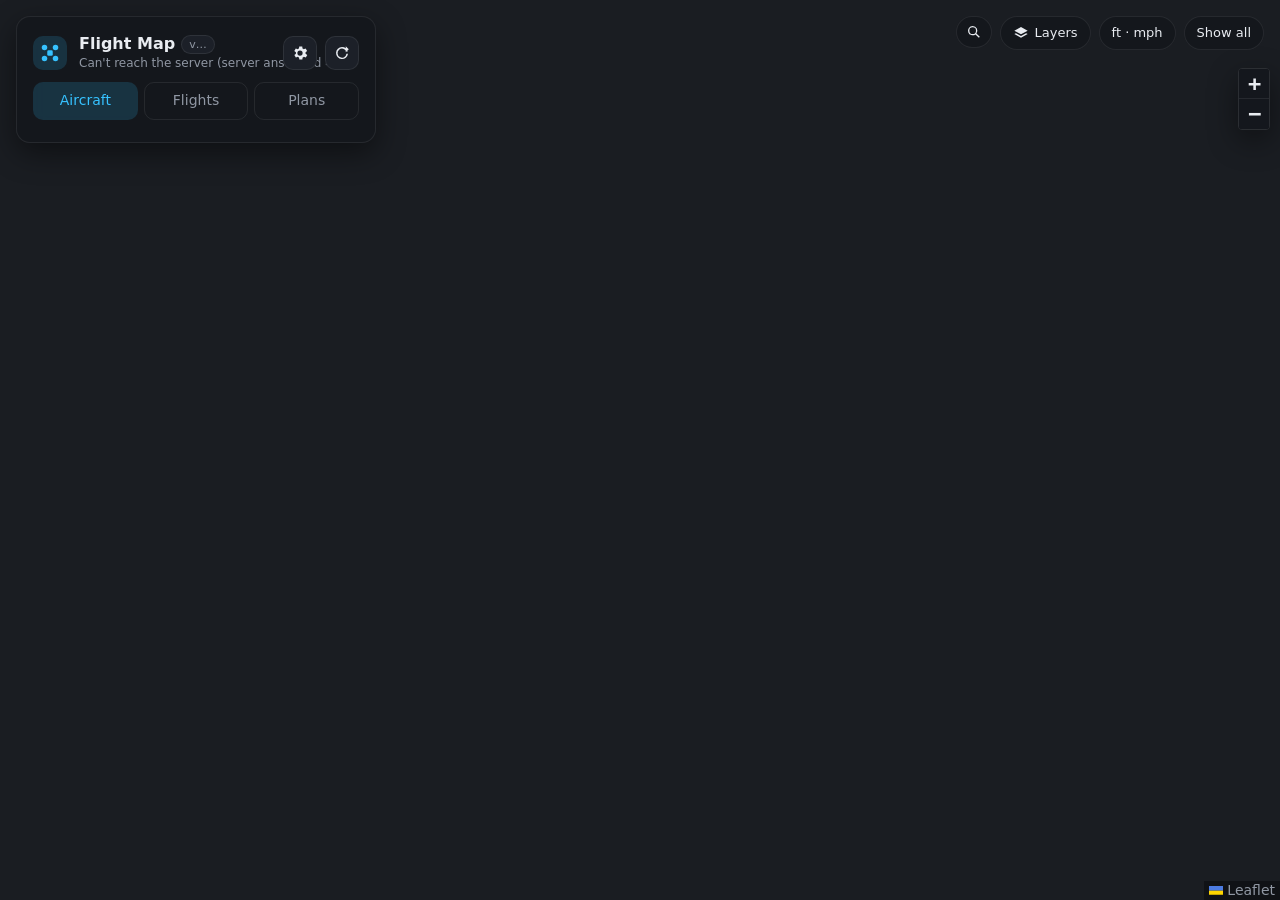
==== commit 88402920: "Places: say why OpenStreetMap stands in for Azure, retry Azure after 5 min (5.4.0) Co-Authored-By: C" ====
--- a/app/static/index.html
+++ b/app/static/index.html
@@ -64,11 +64,11 @@
       </button>
       <div id="addr-panel" class="layers-panel addr-panel hidden" role="dialog" aria-label="Find an address">
         <form id="addr-form" class="addr-form" role="search">
-          <input id="addr-q" type="search" placeholder="Address, town or place" autocomplete="off" enterkeyhint="search"
-            aria-label="Address, town or place" maxlength="200">
+          <input id="addr-q" type="search" placeholder="Address, place or coordinates" autocomplete="off" enterkeyhint="search"
+            aria-label="Address, place or coordinates" maxlength="200">
           <button class="chip accent" type="submit">Find</button>
         </form>
-        <div id="addr-results" aria-live="polite"><p class="addr-msg">Type an address and press Enter.</p></div>
+        <div id="addr-results" aria-live="polite"><p class="addr-msg">Type an address or a place, or paste coordinates (like 40.7812, -73.9665), and press Enter.</p></div>
         <button id="addr-clear" class="chip hidden" type="button">Remove the pin</button>
         <p id="addr-foot" class="layers-foot"></p>
       </div>
@@ -89,7 +89,7 @@
           <span>Places <small>(shops, schools, parks… when zoomed in)</small></span>
         </label>
         <p id="places-status" class="places-status" aria-live="polite"></p>
-        <p class="layers-foot">Places come from OpenStreetMap. This is not a no-fly map: check your local rules before flying.</p>
+        <p class="layers-foot"><span id="places-from">Places come from OpenStreetMap.</span> This is not a no-fly map: check your local rules before flying.</p>
         <p id="layers-foot" class="layers-foot"></p>
       </div>
     </div>
@@ -139,47 +139,57 @@
   </section>
 
   <!-- Flight planner panel (bottom of the screen, like the flight details) -->
-  <section id="planner" class="hidden" aria-label="Flight planner">
-    <div class="detail-head">
-      <div class="detail-title pl-title">
-        <input id="pl-name" class="pl-name" maxlength="60" placeholder="Name this plan" aria-label="Plan name">
-        <p id="pl-hint" class="pl-hint"></p>
-      </div>
-      <div class="detail-actions">
-        <span id="pl-save-msg" class="pl-save-msg" role="status"></span>
-        <button id="pl-delete" class="chip hidden" type="button">Delete</button>
-        <button id="pl-save" class="chip accent" type="button">Save plan</button>
-        <button id="pl-close" class="icon-btn" type="button" aria-label="Close planner">✕</button>
-      </div>
-    </div>
-    <button id="pl-last-home" class="chip hidden" type="button">Use the take-off point of my last flight</button>
-    <div id="pl-stats" class="stats"></div>
-    <ul id="pl-warnings" class="pl-warnings"></ul>
-    <p id="pl-battery-note" class="help"></p>
-    <button id="pl-djifly" class="chip" type="button">Download for DJI Fly…</button>
-    <p id="pl-disclaimer" class="pl-disclaimer" role="note">⚠ <b>Planning aid only.</b> Always check your local laws and regulations before flying: airspace (in the US: the FAA's <a href="https://www.faa.gov/uas/getting_started/b4ufly" target="_blank" rel="noopener">B4UFLY</a> app or Aloft), any permission you need, and the weather where you are. You are responsible for every flight.</p>
-
-    <div class="pl-columns">
-      <div>
-        <h3>Waypoints</h3>
-        <div class="pl-defaults">
-          <label>New waypoints: <input id="pl-def-alt" type="number" min="0" step="5"> <span id="pl-def-alt-unit"></span></label>
-          <label>at <input id="pl-def-speed" type="number" min="1" step="1"> <span id="pl-def-speed-unit"></span></label>
-          <button id="pl-apply-all" class="chip" type="button" title="Give every waypoint this height and speed">Apply to all</button>
+  <!-- Flight planner. On a wide screen, the editing part (#pl-editor) moves into
+       the left sidebar while a plan is open (placeEditor() in planner.js), and the
+       bottom shows the numbers, warnings and weather. On a phone it all stays here,
+       in one panel at the bottom. -->
+  <section id="planner" class="hidden plan-ui" aria-label="Flight planner">
+    <div id="pl-editor" class="pl-editor plan-ui">
+      <div class="detail-head">
+        <div class="detail-title pl-title">
+          <input id="pl-name" class="pl-name" maxlength="60" placeholder="Name this plan" aria-label="Plan name">
+          <p id="pl-hint" class="pl-hint"></p>
         </div>
-        <div id="pl-wps" class="pl-wps"></div>
-        <label class="check"><input id="pl-return" type="checkbox"> <span>Fly back to take-off at the end (counted in the estimate)</span></label>
-        <label class="pl-inline">Battery at take-off <input id="pl-battery" type="number" min="10" max="100" step="5"> %</label>
-      </div>
-      <div>
-        <h3>When</h3>
-        <input id="pl-when" type="datetime-local" aria-label="Planned date and time">
-        <div id="pl-weather"></div>
-        <h3>Compare with a past flight</h3>
-        <select id="pl-compare" aria-label="Past flight to show"></select>
-        <h3>Notes</h3>
-        <textarea id="pl-notes" rows="3" maxlength="1000" placeholder="Anything to remember for this flight"></textarea>
-      </div>
+        <div class="detail-actions">
+          <span id="pl-save-msg" class="pl-save-msg" role="status"></span>
+          <button id="pl-delete" class="chip hidden" type="button">Delete</button>
+          <button id="pl-save" class="chip accent" type="button">Save plan</button>
+          <button id="pl-close" class="icon-btn" type="button" aria-label="Close planner">✕</button>
+        </div>
+      </div>
+      <div class="pl-edit-body">
+      <button id="pl-last-home" class="chip hidden" type="button">Use the take-off point of my last flight</button>
+      <h3>Waypoints</h3>
+      <div class="pl-defaults">
+        <label>New waypoints: <input id="pl-def-alt" type="number" min="0" step="5"> <span id="pl-def-alt-unit"></span></label>
+        <label>at <input id="pl-def-speed" type="number" min="1" step="1"> <span id="pl-def-speed-unit"></span></label>
+        <button id="pl-apply-all" class="chip" type="button" title="Give every waypoint this height and speed">Apply to all</button>
+      </div>
+      <div id="pl-wps" class="pl-wps"></div>
+      <label class="check"><input id="pl-return" type="checkbox"> <span>Fly back to take-off at the end (counted in the estimate)</span></label>
+      <label class="pl-inline">Battery
+        <select id="pl-battery-kind" title="Which battery you will fly with: the estimate learns from your flights with that one">
+          <option value="standard">Standard (2590 mAh)</option>
+          <option value="plus">Plus (3850 mAh, over 249 g)</option>
+        </select></label>
+      <label class="pl-inline">Battery at take-off <input id="pl-battery" type="number" min="10" max="100" step="5"> %</label>
+      <h3>When</h3>
+      <input id="pl-when" type="datetime-local" aria-label="Planned date and time">
+      <h3>Compare with a past flight</h3>
+      <select id="pl-compare" aria-label="Past flight to show"></select>
+      <h3>Notes</h3>
+      <textarea id="pl-notes" rows="3" maxlength="1000" placeholder="Anything to remember for this flight"></textarea>
+      <button id="pl-djifly" class="chip" type="button">Download for DJI Fly…</button>
+      </div>
+    </div>
+    <!-- The numbers, warnings and weather: this part scrolls if it doesn't fit. -->
+    <div class="pl-body">
+      <div id="pl-stats" class="stats"></div>
+      <ul id="pl-warnings" class="pl-warnings"></ul>
+      <p id="pl-battery-note" class="help"></p>
+      <h3>Weather at take-off</h3>
+      <div id="pl-weather"></div>
+      <p id="pl-disclaimer" class="pl-disclaimer" role="note">⚠ <b>Planning aid only.</b> Always check your local laws and regulations before flying: airspace (in the US: the FAA's <a href="https://www.faa.gov/uas/getting_started/b4ufly" target="_blank" rel="noopener">B4UFLY</a> app or Aloft), any permission you need, and the weather where you are. You are responsible for every flight.</p>
     </div>
   </section>
 
--- a/app/static/style.css
+++ b/app/static/style.css
@@ -341,16 +341,50 @@
 #d-events li time { color: var(--muted); font-variant-numeric: tabular-nums; flex: none; }
 #d-events li.warn { color: var(--warn); }
 
+/* A saved plan on the map (Plans tab): a flag at its take-off point. */
+.plan-blip { display: grid !important; place-items: center; background: none; border: none; }
+.plan-blip .dot {
+  position: relative; z-index: 1; display: grid; place-items: center;
+  width: 32px; height: 32px; border-radius: 50%;
+  background: #c04dff; color: #fff; border: 3px solid #fff;
+  box-shadow: 0 0 0 2px #4a1470, 0 3px 12px rgba(0,0,0,0.65);
+  transition: transform 0.15s;
+}
+/* A ring that keeps growing and fading, so a plan catches the eye even on a busy satellite map. */
+.plan-blip .ring {
+  position: absolute; inset: 0; border-radius: 50%;
+  background: rgba(192, 77, 255, 0.6); border: 2px solid #e6b8ff;
+  animation: blip-pulse 1.8s ease-out infinite;
+}
+@keyframes blip-pulse { from { transform: scale(0.6); opacity: 0.95; } to { transform: scale(2); opacity: 0; } }
+@media (prefers-reduced-motion: reduce) { .plan-blip .ring { animation: none; transform: scale(1.35); opacity: 0.45; } }
+.plan-blip.active .dot, .plan-blip:hover .dot { transform: scale(1.3); }
+
 /* ---------- Flight planner ---------- */
 #planner {
   position: fixed; z-index: 1000;
   left: calc(var(--panel-w) + 32px); right: 16px; bottom: 16px;
-  max-height: min(58vh, calc(100% - 90px)); overflow-y: auto;
+  max-height: min(58vh, calc(100% - 90px));
+  display: flex; flex-direction: column;   /* the top row stays; only .pl-body scrolls */
   background: var(--panel); backdrop-filter: blur(14px);
   border: 1px solid var(--line); border-radius: var(--radius); box-shadow: var(--shadow);
   padding: 14px 16px;
 }
-#planner h3 { font-size: 13px; margin: 12px 0 6px; color: var(--muted); font-weight: 600; text-transform: uppercase; letter-spacing: 0.04em; }
+#planner > .pl-editor { flex: none; }
+#planner > .pl-body { flex: 1 1 auto; min-height: 0; overflow-y: auto; margin-right: -10px; padding-right: 10px; }
+/* Wide screens: while a plan is open, the sidebar shows its editing part
+   (#pl-editor, moved there by placeEditor() in planner.js) instead of the tabs. */
+:root.plan-open { --panel-w: 400px; }
+#panel.editing > .tabs, #panel.editing > .tab-body, #panel.editing > .update-banner { display: none !important; }
+#panel:not(.editing) > #pl-editor { display: none; }
+#panel > #pl-editor { flex: 1 1 auto; min-height: 0; display: flex; flex-direction: column; padding: 0 14px 14px; }
+#panel > #pl-editor > .detail-head { flex: none; flex-wrap: wrap; padding-bottom: 8px; border-bottom: 1px solid var(--line); }
+#panel > #pl-editor .pl-title { flex-basis: 100%; }
+#panel > #pl-editor > .pl-edit-body { flex: 1 1 auto; min-height: 0; overflow-y: auto; margin-right: -10px; padding-right: 10px; }
+.pl-edit-body #pl-djifly { margin-top: 12px; }
+#panel .pl-wps { max-height: none; }   /* the sidebar has room: the whole editor scrolls instead */
+.pl-edit-body .check { margin-top: 6px; }
+.plan-ui h3 { font-size: 13px; margin: 12px 0 6px; color: var(--muted); font-weight: 600; text-transform: uppercase; letter-spacing: 0.04em; }
 .pl-title { flex: 1; }
 .pl-name {
   width: 100%; max-width: 380px; font-size: 16px; font-weight: 650; padding: 6px 10px;
@@ -380,15 +414,14 @@
 }
 .pl-disclaimer a, .plans-disclaimer a { color: var(--accent); }
 .plans-disclaimer { margin: 0 4px 12px; font-size: 12px; color: var(--muted); }
-.pl-columns { display: grid; grid-template-columns: 1.2fr 1fr; gap: 18px; }
 .pl-defaults { display: flex; flex-wrap: wrap; gap: 8px; align-items: center; font-size: 13px; color: var(--muted); margin-bottom: 8px; }
-#planner input[type=number], #planner input[type=datetime-local], #planner select, #planner textarea {
+.plan-ui input[type=number], .plan-ui input[type=datetime-local], .plan-ui select, .plan-ui textarea {
   background: var(--card); border: 1px solid var(--line); border-radius: 8px; padding: 5px 8px; outline: none; font-size: 13px;
 }
-#planner input:focus, #planner select:focus, #planner textarea:focus { border-color: var(--accent); }
+.plan-ui input:focus, .plan-ui select:focus, .plan-ui textarea:focus { border-color: var(--accent); }
 .pl-defaults input { width: 70px; }
-#planner select, #planner textarea, #pl-when { width: 100%; }
-#planner textarea { resize: vertical; font: inherit; font-size: 13px; }
+.plan-ui select, .plan-ui textarea, #pl-when { width: 100%; }
+.plan-ui textarea { resize: vertical; font: inherit; font-size: 13px; }
 .pl-wps { max-height: 200px; overflow-y: auto; margin-bottom: 8px; }
 .wp-table { width: 100%; border-collapse: collapse; font-size: 13px; }
 .wp-table th { text-align: left; color: var(--muted); font-weight: 500; font-size: 11px; padding: 2px 4px; position: sticky; top: 0; background: var(--panel-solid); }
@@ -402,6 +435,7 @@
 .icon-btn.small { width: 26px; height: 26px; font-size: 12px; }
 .pl-inline { display: flex; align-items: center; gap: 8px; font-size: 13px; color: var(--muted); }
 .pl-inline input { width: 70px; }
+.pl-inline select { width: auto; flex: 1; min-width: 0; }
 #pl-weather .live { margin-top: 8px; }
 .new-plan { width: 100%; justify-content: center; margin-bottom: 10px; padding: 9px; }
 .plan-card .time { overflow: hidden; text-overflow: ellipsis; white-space: nowrap; }
@@ -422,8 +456,10 @@
     max-height: 46%; border-radius: var(--radius) var(--radius) 0 0;
   }
   .leaflet-control-attribution { max-width: 100vw; }
-  #planner { left: 0; right: 0; bottom: 0; border-radius: var(--radius) var(--radius) 0 0; max-height: 62%; }
-  .pl-columns { grid-template-columns: 1fr; }
+  /* A phone: one panel at the bottom; it all scrolls, the top row (name, Save, ✕) stays. */
+  #planner { left: 0; right: 0; bottom: 0; border-radius: var(--radius) var(--radius) 0 0; max-height: 62%; overflow-y: auto; display: block; }
+  #planner > .pl-editor > .detail-head { position: sticky; top: -14px; z-index: 2; background: var(--panel-solid); margin: -14px -16px 0; padding: 14px 16px 8px; }
+  #planner > .pl-body { overflow: visible; margin: 0; padding: 0; }
   #detail {
     left: 0; right: 0; bottom: 0; border-radius: var(--radius) var(--radius) 0 0;
     max-height: 62%;
@@ -565,6 +601,8 @@
 .place-popup .leaflet-popup-content-wrapper, .place-popup .leaflet-popup-tip {
   background: var(--panel-solid); color: var(--text); box-shadow: var(--shadow);
 }
+.place-tip { font-size: 12px; line-height: 1.35; }
+.place-tip .muted { color: var(--muted); }
 .place-popup .leaflet-popup-close-button { color: var(--muted); }
 .place-pop { display: grid; gap: 3px; font-size: 13px; }
 .place-pop b { font-size: 14px; }
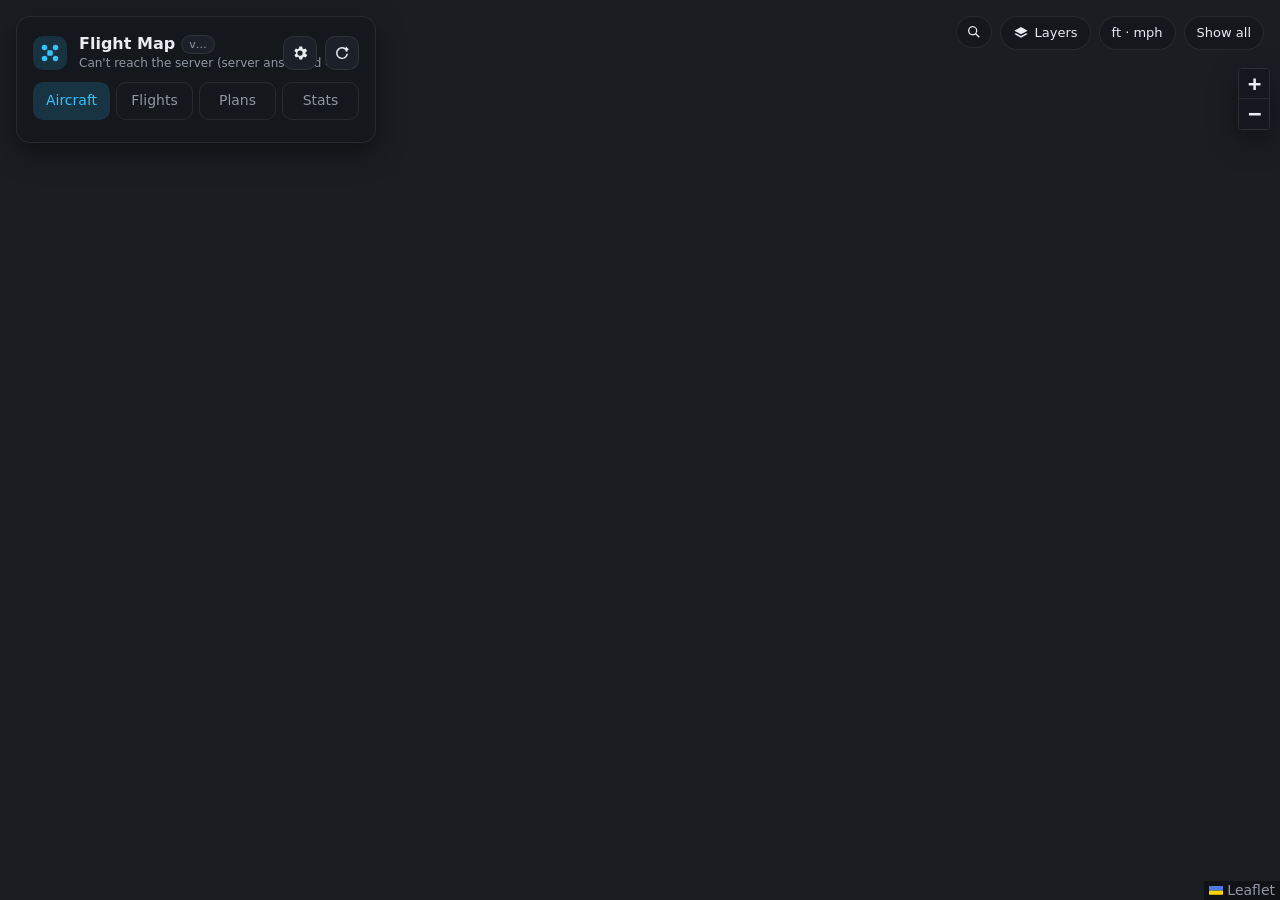
==== commit 99435eaf: "Charts for a flight, Stats tab and battery health (5.5.0) - Flight panel: pick Height, Speed, Climb," ====
--- a/app/static/index.html
+++ b/app/static/index.html
@@ -42,6 +42,7 @@
       <button role="tab" data-tab="aircraft" class="active">Aircraft</button>
       <button role="tab" data-tab="flights">Flights <span id="flight-count" class="count"></span></button>
       <button role="tab" data-tab="plans">Plans <span id="plan-count" class="count"></span></button>
+      <button role="tab" data-tab="stats">Stats</button>
     </nav>
     <section id="tab-aircraft" class="tab-body"></section>
     <section id="tab-flights" class="tab-body hidden">
@@ -53,6 +54,7 @@
       <p class="plans-disclaimer" role="note"><b>Planning aid only.</b> Always check your local laws and regulations before flying: airspace (in the US: the FAA's <a href="https://www.faa.gov/uas/getting_started/b4ufly" target="_blank" rel="noopener">B4UFLY</a> app or Aloft), any permission you need, and the weather where you are. You are responsible for every flight.</p>
       <div id="plan-list"></div>
     </section>
+    <section id="tab-stats" class="tab-body hidden"></section>
   </aside>
 
   <!-- Buttons in the top-right corner of the map -->
@@ -112,6 +114,7 @@
     <div id="d-stats" class="stats"></div>
     <p id="d-nogps" class="note hidden">This flight has no GPS positions (GPS never locked, or it was flown indoors), so there is nothing to draw on the map.</p>
     <div id="d-track">
+      <div id="d-charts" class="chart-tabs" role="group" aria-label="Which chart to show"></div>
       <div class="profile">
         <span class="profile-label" id="d-profile-label">Height</span>
         <svg id="d-profile" preserveAspectRatio="none"></svg>
@@ -275,6 +278,7 @@
   <script src="places.js"></script>
   <script src="overview.js"></script>
   <script src="flight.js"></script>
+  <script src="stats.js"></script>
   <script src="update-notice.js"></script>
   <script src="main.js"></script>
   <script src="planner.js"></script>
--- a/app/static/style.css
+++ b/app/static/style.css
@@ -111,7 +111,7 @@
 
 .tabs { display: flex; gap: 6px; padding: 0 16px 10px; }
 .tabs button {
-  flex: 1; padding: 8px; border-radius: 10px; cursor: pointer;
+  flex: 1; padding: 8px 4px; border-radius: 10px; cursor: pointer; white-space: nowrap;
   background: transparent; border: 1px solid var(--line); color: var(--muted);
 }
 .tabs button.active { background: var(--accent-dim); color: var(--accent); border-color: transparent; }
@@ -220,6 +220,44 @@
 .flight .badge { color: var(--warn); }
 .flight .badge.nogps { color: var(--muted); font-style: italic; }
 
+/* ---------- Stats tab (5.5.0) ---------- */
+.st-period { display: flex; align-items: center; gap: 8px; color: var(--muted); font-size: 13px; margin: 0 4px 6px; }
+.st-period select { font: inherit; color: var(--text); background: var(--card); border: 1px solid var(--line); border-radius: 8px; padding: 4px 8px; }
+.st-section { margin: 10px 0 14px; }
+.st-section h3 { font-size: 12px; color: var(--muted); margin: 14px 4px 8px; text-transform: uppercase; letter-spacing: 0.04em; font-weight: 600; }
+.st-section h3 small { text-transform: none; letter-spacing: 0; font-weight: 400; }
+.st-grid { display: grid; grid-template-columns: repeat(3, 1fr); gap: 6px; }
+.st-grid div { background: var(--card); border-radius: 8px; padding: 6px 8px; font-size: 13px; overflow-wrap: anywhere; }
+.st-card .st-grid div { background: rgba(255,255,255,0.03); }
+.st-grid span { display: block; color: var(--muted); font-size: 11px; }
+.st-row { display: flex; justify-content: space-between; align-items: baseline; gap: 10px; width: 100%; text-align: left;
+  font: inherit; font-size: 13px; color: var(--text); background: var(--card); border: 1px solid var(--line); border-radius: 10px; padding: 8px 10px; margin-bottom: 6px; }
+.st-row span { color: var(--muted); text-align: right; }
+.st-row.record { cursor: pointer; }
+.st-row.record:hover { background: var(--card-hover); }
+.st-hint { color: var(--muted); font-size: 12px; margin: 6px 4px; }
+.st-card { background: var(--card); border: 1px solid var(--line); border-radius: 12px; padding: 12px; margin-bottom: 10px; }
+.st-card-head { display: flex; align-items: center; justify-content: space-between; gap: 8px; margin-bottom: 8px; }
+.st-card h4 { margin: 0; font-size: 14px; }
+.st-card .tag { font-size: 11px; padding: 2px 8px; border-radius: 999px; background: var(--accent-dim); color: var(--accent); }
+.health { margin-bottom: 8px; }
+.health-text { font-size: 13px; margin-bottom: 4px; }
+.health-text b { font-size: 16px; color: var(--accent); }
+.health-bar { height: 8px; border-radius: 4px; background: rgba(255,255,255,0.08); overflow: hidden; }
+.health-bar i { display: block; height: 100%; background: var(--accent); border-radius: 4px; }
+.cap-chart { width: 100%; height: 44px; display: block; margin-top: 4px; }
+.cap-chart polyline { fill: none; stroke: var(--accent); stroke-width: 1.5; vector-effect: non-scaling-stroke; }
+.cap-chart .rated { stroke: var(--muted); stroke-width: 1; stroke-dasharray: 4 4; vector-effect: non-scaling-stroke; }
+.cal-row { display: grid; grid-template-columns: 64px 1fr; align-items: center; gap: 6px; margin: 3px 0; font-size: 11px; color: var(--muted); }
+.cal-days { display: grid; grid-template-columns: repeat(31, 1fr); gap: 2px; }
+.cal-day { display: block; aspect-ratio: 1; min-width: 0; padding: 0; border: 0; border-radius: 2px; background: rgba(255,255,255,0.06); }
+.cal-day.none { background: transparent; }
+button.cal-day { cursor: pointer; }
+.cal-day.l1 { background: rgba(54, 194, 255, 0.35); }
+.cal-day.l2 { background: rgba(54, 194, 255, 0.55); }
+.cal-day.l3 { background: rgba(54, 194, 255, 0.78); }
+.cal-day.l4 { background: var(--accent); }
+button.cal-day:hover, button.cal-day:focus-visible { outline: 2px solid var(--text); outline-offset: 0; }
 .empty { color: var(--muted); padding: 20px 8px; text-align: center; }
 .empty code { display: block; margin-top: 8px; color: var(--text); word-break: break-all; }
 
@@ -318,7 +356,13 @@
 .profile .area { fill: var(--accent-dim); }
 .profile .line { fill: none; stroke: var(--accent); stroke-width: 1.5; vector-effect: non-scaling-stroke; }
 .profile .cursor { stroke: #fff; stroke-width: 1.5; vector-effect: non-scaling-stroke; }
-.profile-label { position: absolute; left: 10px; top: 6px; color: var(--muted); font-size: 11px; pointer-events: none; }
+.profile .zero { stroke: var(--muted); stroke-width: 1; stroke-dasharray: 4 4; vector-effect: non-scaling-stroke; opacity: 0.6; }
+.chart-tabs { display: flex; flex-wrap: wrap; gap: 4px; margin: 0 0 6px; }
+.chart-btn { font: inherit; font-size: 12px; padding: 3px 10px; border-radius: 999px; border: 1px solid var(--line); background: var(--card); color: var(--muted); cursor: pointer; }
+.chart-btn:hover { background: var(--card-hover); color: var(--text); }
+.chart-btn[aria-pressed="true"] { background: var(--accent-dim); color: var(--accent); border-color: var(--accent); font-weight: 600; }
+.chart-btn:focus-visible { outline: 2px solid var(--accent); outline-offset: 1px; }
+.profile-label { position: absolute; left: 6px; top: 4px; color: var(--muted); font-size: 11px; pointer-events: none; background: var(--card); padding: 0 4px; border-radius: 4px; }
 
 .player { display: flex; align-items: center; gap: 10px; margin-top: 10px; }
 .player .play { border-radius: 50%; background: var(--accent); color: #04121a; border: 0; font-size: 13px; }
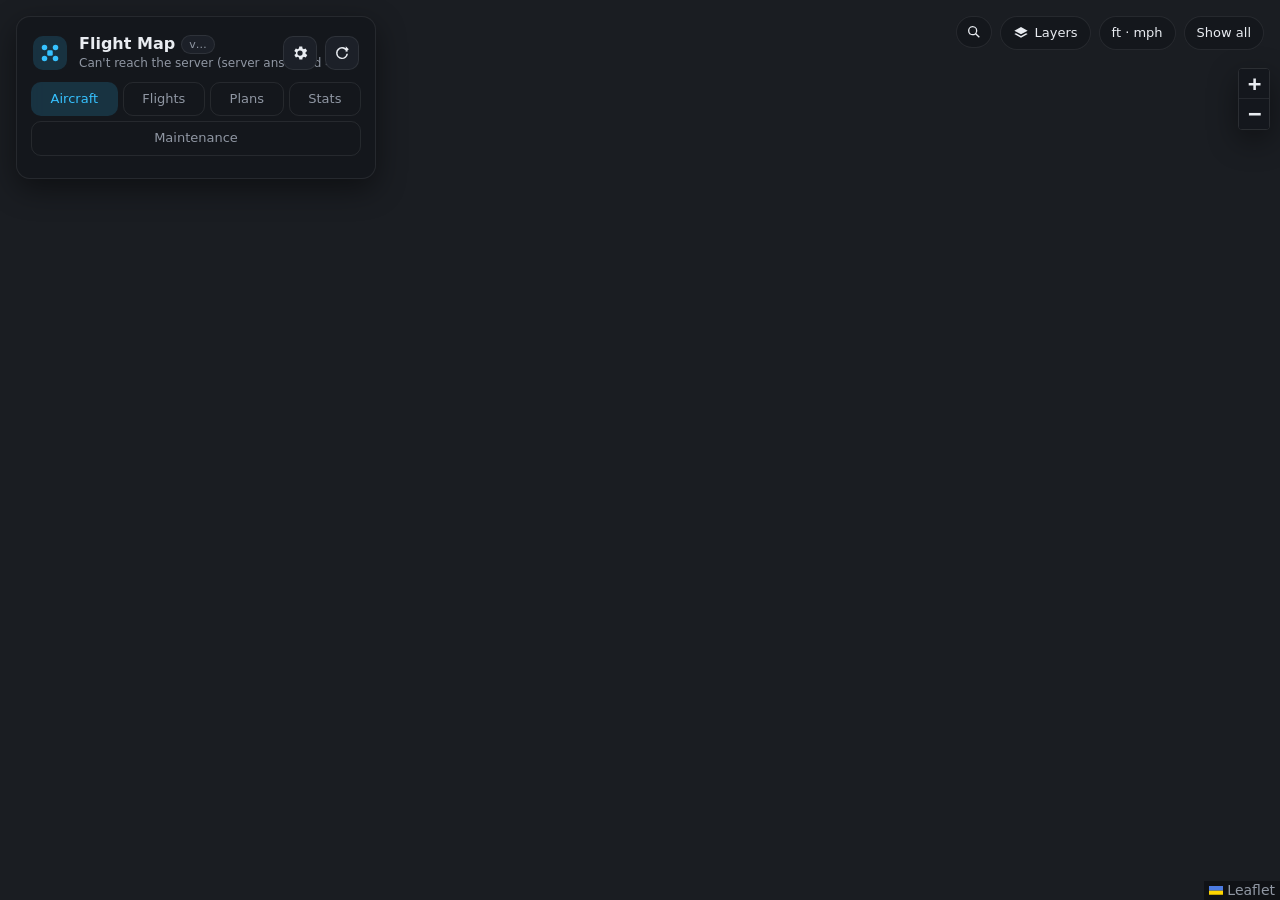
==== commit 993b2412: "Maintenance reminders (5.6.0) New Maintenance tab: reminders for jobs done now and then (propellers," ====
--- a/app/static/index.html
+++ b/app/static/index.html
@@ -43,6 +43,7 @@
       <button role="tab" data-tab="flights">Flights <span id="flight-count" class="count"></span></button>
       <button role="tab" data-tab="plans">Plans <span id="plan-count" class="count"></span></button>
       <button role="tab" data-tab="stats">Stats</button>
+      <button role="tab" data-tab="maint" title="Maintenance reminders">Maintenance <span id="maint-count" class="count"></span></button>
     </nav>
     <section id="tab-aircraft" class="tab-body"></section>
     <section id="tab-flights" class="tab-body hidden">
@@ -55,6 +56,7 @@
       <div id="plan-list"></div>
     </section>
     <section id="tab-stats" class="tab-body hidden"></section>
+    <section id="tab-maint" class="tab-body hidden"></section>
   </aside>
 
   <!-- Buttons in the top-right corner of the map -->
@@ -279,6 +281,7 @@
   <script src="overview.js"></script>
   <script src="flight.js"></script>
   <script src="stats.js"></script>
+  <script src="maintenance.js"></script>
   <script src="update-notice.js"></script>
   <script src="main.js"></script>
   <script src="planner.js"></script>
--- a/app/static/style.css
+++ b/app/static/style.css
@@ -109,9 +109,10 @@
 .icon-btn.spin svg { animation: spin 0.8s linear infinite; }
 @keyframes spin { to { transform: rotate(360deg); } }
 
-.tabs { display: flex; gap: 6px; padding: 0 16px 10px; }
+.tabs { display: flex; flex-wrap: wrap; gap: 5px; padding: 0 14px 10px; }
 .tabs button {
-  flex: 1; padding: 8px 4px; border-radius: 10px; cursor: pointer; white-space: nowrap;
+  /* Five tabs (5.6.0): a little smaller; if they still don't fit, they wrap to a second row instead of being cut off. */
+  flex: 1 1 auto; padding: 7px 6px; border-radius: 10px; cursor: pointer; white-space: nowrap; font-size: 13px;
   background: transparent; border: 1px solid var(--line); color: var(--muted);
 }
 .tabs button.active { background: var(--accent-dim); color: var(--accent); border-color: transparent; }
@@ -221,6 +222,10 @@
 .flight .badge.nogps { color: var(--muted); font-style: italic; }
 
 /* ---------- Stats tab (5.5.0) ---------- */
+.st-choices { display: flex; flex-wrap: wrap; gap: 6px 14px; margin: 0 0 6px; }
+.st-choices .st-period { margin: 0 4px; }
+.st-choices select { max-width: 220px; }
+.flown-in { color: var(--muted); font-size: 12px; margin: -4px 0 8px; }
 .st-period { display: flex; align-items: center; gap: 8px; color: var(--muted); font-size: 13px; margin: 0 4px 6px; }
 .st-period select { font: inherit; color: var(--text); background: var(--card); border: 1px solid var(--line); border-radius: 8px; padding: 4px 8px; }
 .st-section { margin: 10px 0 14px; }
@@ -245,7 +250,7 @@
 .health-text b { font-size: 16px; color: var(--accent); }
 .health-bar { height: 8px; border-radius: 4px; background: rgba(255,255,255,0.08); overflow: hidden; }
 .health-bar i { display: block; height: 100%; background: var(--accent); border-radius: 4px; }
-.cap-chart { width: 100%; height: 44px; display: block; margin-top: 4px; }
+.cap-chart { width: 100%; height: 32px; display: block; margin-top: 4px; }
 .cap-chart polyline { fill: none; stroke: var(--accent); stroke-width: 1.5; vector-effect: non-scaling-stroke; }
 .cap-chart .rated { stroke: var(--muted); stroke-width: 1; stroke-dasharray: 4 4; vector-effect: non-scaling-stroke; }
 .cal-row { display: grid; grid-template-columns: 64px 1fr; align-items: center; gap: 6px; margin: 3px 0; font-size: 11px; color: var(--muted); }
@@ -258,6 +263,36 @@
 .cal-day.l3 { background: rgba(54, 194, 255, 0.78); }
 .cal-day.l4 { background: var(--accent); }
 button.cal-day:hover, button.cal-day:focus-visible { outline: 2px solid var(--text); outline-offset: 0; }
+/* ---------- Maintenance tab (5.6.0) ---------- */
+.count.due { color: #04121a; background: #ffb020; border-radius: 999px; padding: 0 6px; font-weight: 700; }
+.tabs button.active .count.due { color: #04121a; opacity: 1; }
+.maint-due { display: block; width: 100%; text-align: left; font: inherit; font-size: 13px; font-weight: 600; cursor: pointer;
+  color: #ffb020; background: rgba(255, 176, 32, 0.12); border: 1px solid rgba(255, 176, 32, 0.4); border-radius: 8px; padding: 6px 10px; margin: 0 0 8px; }
+.maint-due:hover { background: rgba(255, 176, 32, 0.2); }
+.mt-card.due { border-color: rgba(255, 176, 32, 0.6); }
+.tag.mt-due { background: #ffb020; color: #04121a; font-weight: 700; }
+.tag.mt-soon { background: rgba(255, 176, 32, 0.16); color: #ffb020; }
+.tag.mt-ok { background: rgba(80, 200, 120, 0.16); color: #5fd38d; }
+.mt-limit { margin: 6px 0; }
+.mt-limit-text { display: flex; justify-content: space-between; font-size: 13px; margin-bottom: 3px; }
+.mt-limit-text span { color: var(--muted); }
+.mt-bar { height: 6px; border-radius: 3px; background: rgba(255,255,255,0.08); overflow: hidden; }
+.mt-bar i { display: block; height: 100%; background: var(--accent); }
+.mt-bar.soon i { background: #c9a040; }
+.mt-bar.due i { background: #ffb020; }
+.mt-notes { font-size: 12px; color: var(--muted); margin: 6px 0 0; white-space: pre-wrap; overflow-wrap: anywhere; }
+.mt-card .actions, .mt-form .actions { display: flex; flex-wrap: wrap; gap: 8px; margin-top: 10px; }
+.mt-form h4 { margin: 0 0 8px; }
+.mt-form label { display: block; font-size: 12px; color: var(--muted); margin: 8px 0 0; }
+.mt-form input, .mt-form select, .mt-form textarea { display: block; width: 100%; box-sizing: border-box; margin-top: 3px; font: inherit; font-size: 14px;
+  color: var(--text); background: rgba(255,255,255,0.04); border: 1px solid var(--line); border-radius: 8px; padding: 6px 8px; }
+.mt-every { font-size: 13px; margin: 12px 0 0; }
+.mt-every small { color: var(--muted); }
+.mt-limits { display: grid; grid-template-columns: repeat(3, 1fr); gap: 8px; }
+.mt-limits label { margin-top: 4px; }
+.mt-error { color: #ff8a8a; font-size: 13px; margin: 8px 0 0; }
+.empty .chip { margin: 10px auto 6px; display: inline-block; }
+.empty small { display: block; }
 .empty { color: var(--muted); padding: 20px 8px; text-align: center; }
 .empty code { display: block; margin-top: 8px; color: var(--text); word-break: break-all; }
 
